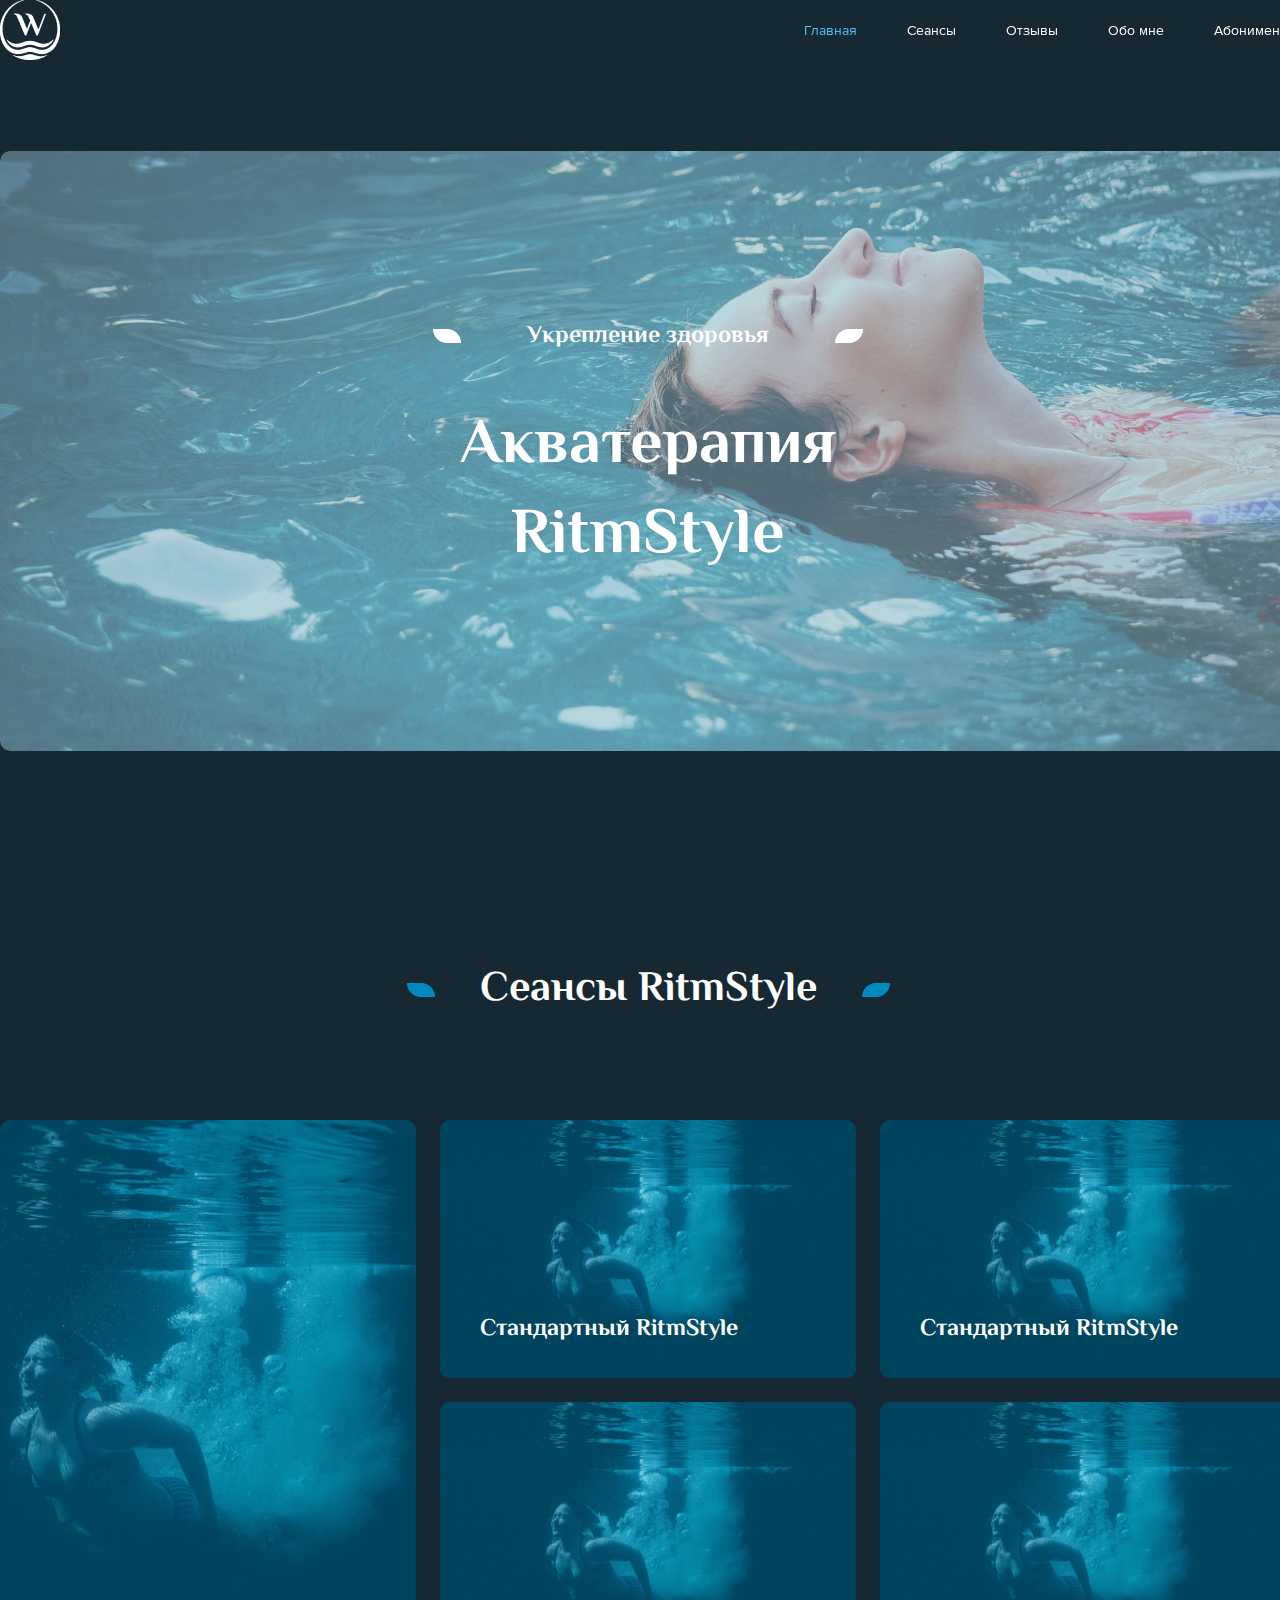
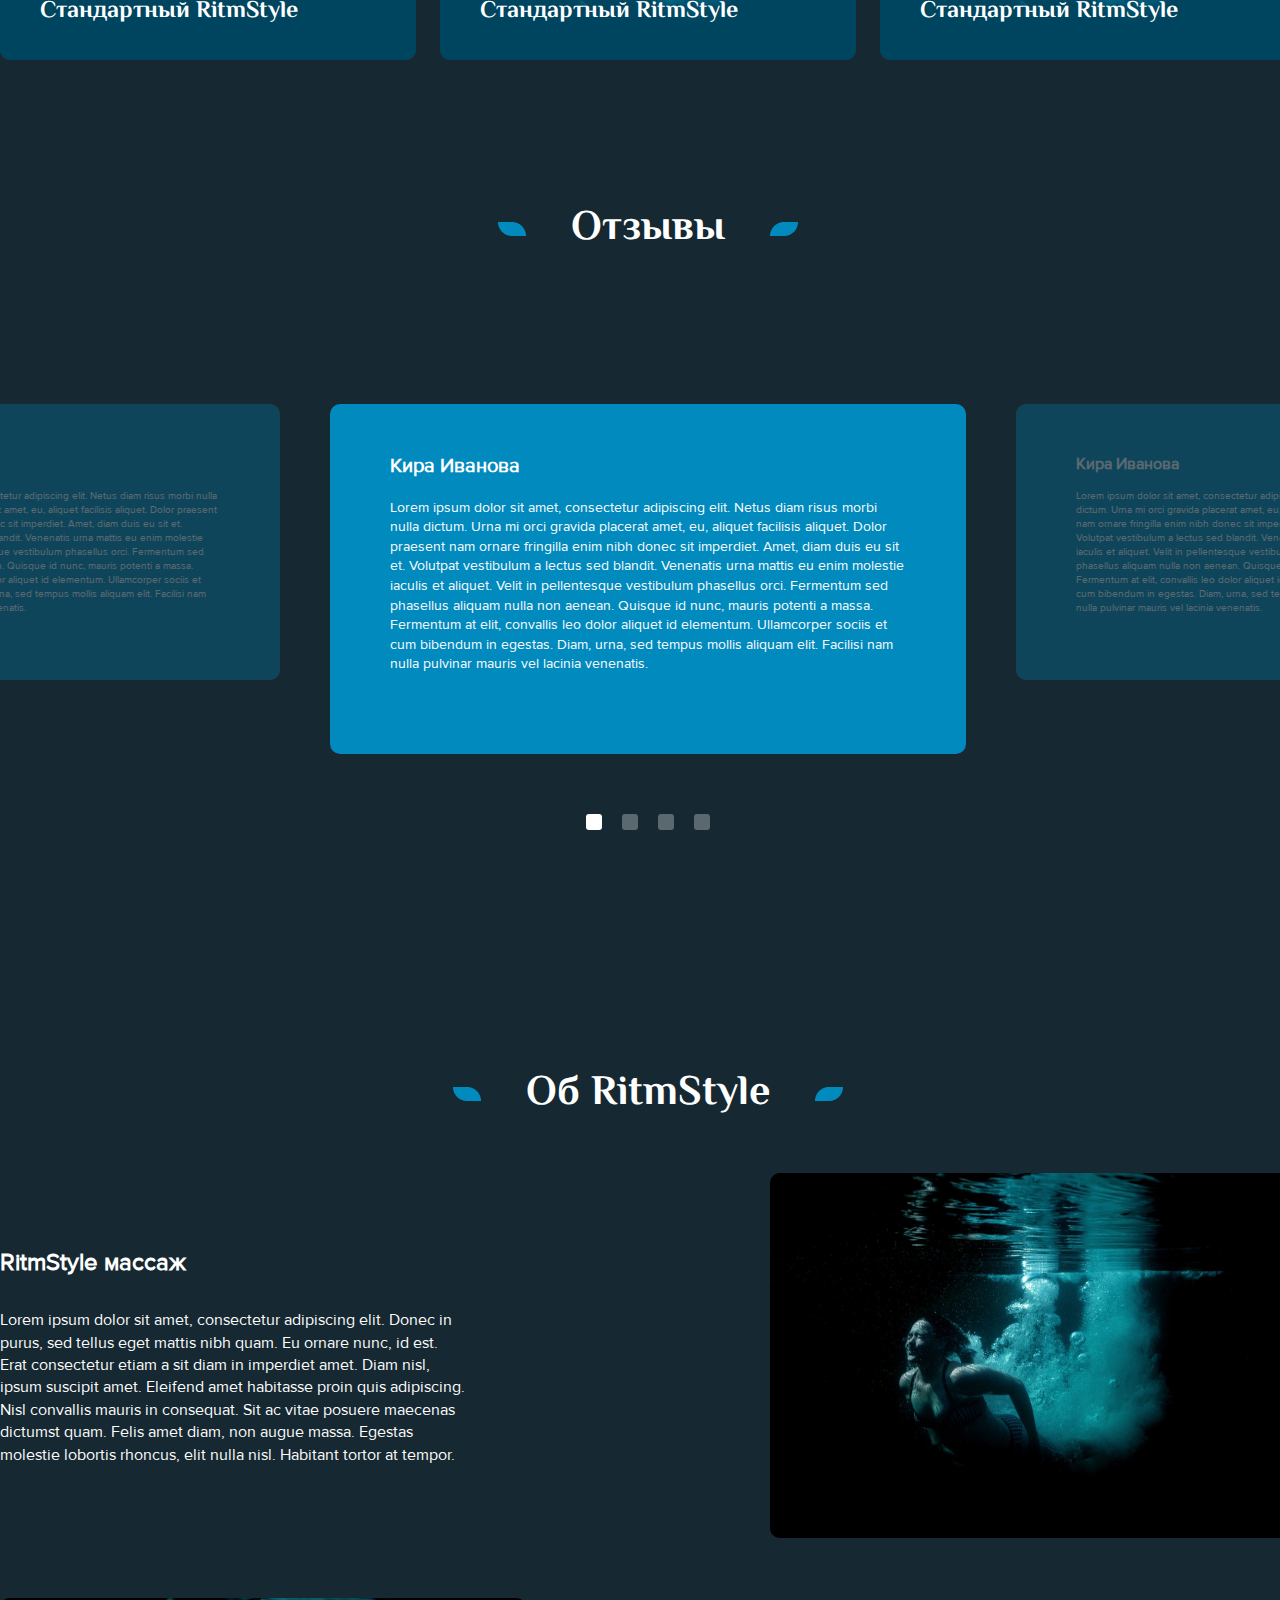
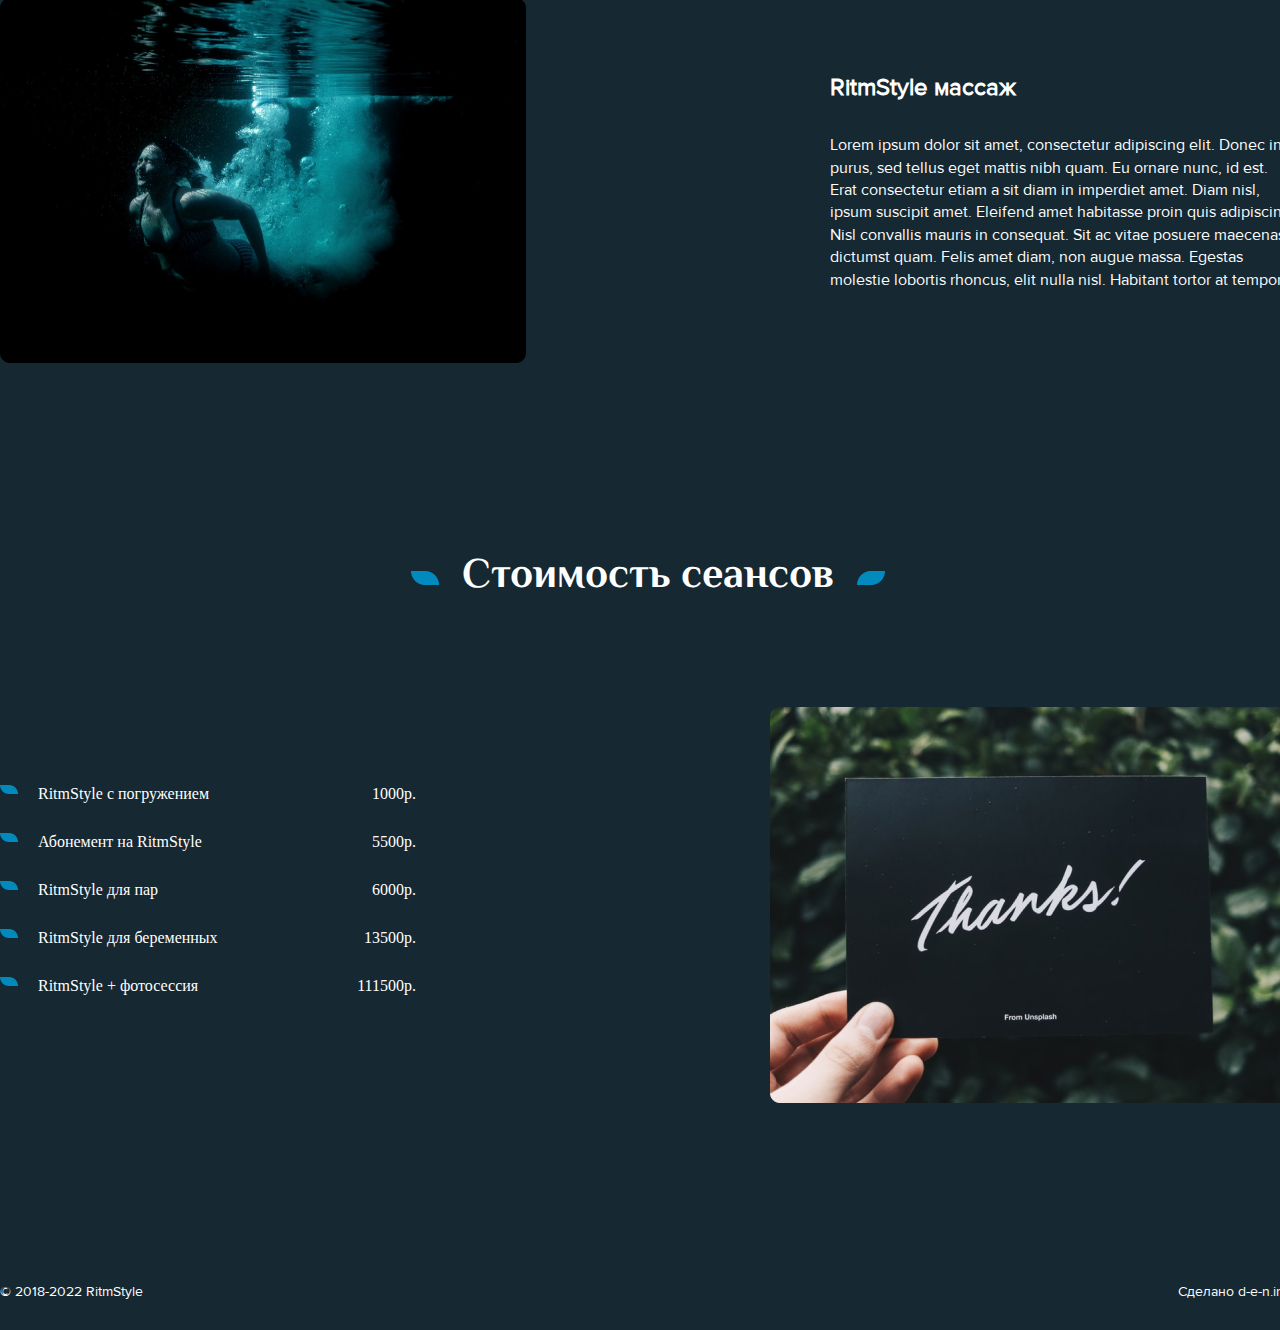
==== index.html @ 2cd0b47f "prefinal scroll animation" ====
<!DOCTYPE html>
<html lang="en">

<head>
    <meta charset="UTF-8">
    <meta name="viewport" content="width=device-width, initial-scale=1.0">
    <link rel="preconnect" href="https://fonts.googleapis.com">
    <link rel="preconnect" href="https://fonts.gstatic.com" crossorigin>
    <link href="https://fonts.googleapis.com/css2?family=El+Messiri:wght@400..700&display=swap" rel="stylesheet">
    <link rel="icon" href="./img/favicon.ico">
    <link rel="stylesheet" href="./style/style.css" />
    <title>Ritm Style</title>
</head>

<body>
    <div class="container show">
        <header >
            <img src="./img/logo.png" alt="logo">
            <ul>
                <li><a class="active" id="headerLink" href="#top">Главная</a></li>
                <li><a id="headerLink" href="#session">Сеансы</a></li>
                <li><a id="headerLink" href="#feedback">Отзывы</a></li>
                <li><a id="headerLink" href="#about">Обо мне</a></li>
                <li><a id="headerLink" href="#price">Абонименты</a></li>
            </ul>
            <!-- <button class="btn btn_primary">Записаться на сеанс</button> -->
        </header>
        <span id="top"></span>
        <div  class="top">
            
            <img src="./img/top_bg.png" alt="" class="img_bg">
            <div class="top_content">
                <div class="top_title">
                    <img src="./img/left_title.png" alt="">
                    <h1>Укрепление здоровья</h1>
                    <img src="./img/right_titile.png" alt="">
                </div>
                <h2>Акватерапия
                    RitmStyle</h2>
            </div>
        </div>
        <span id="session"></span>

        <div class="session">
            <div class="session_title">
                <img src="./img/left_session.png" alt="">
                <h2 class="header_block">Сеансы RitmStyle</h2>
                <img src="./img/right_session.png" alt="">
            </div>
            <div class="card_list">
                <div class="card_item-large card_item-content"><img src="./img/card_bg-vertical.png" alt="">
                    <h3>Стандартный RitmStyle</h3>
                </div>
                <div class="card_item card_item-content"><img src="./img/card_bg.png" alt="">
                    <h3>Стандартный RitmStyle</h3>
                </div>
                <div class="card_item card_item-content"><img src="./img/card_bg.png" alt="">
                    <h3>Стандартный RitmStyle</h3>
                </div>
                <div class="card_item card_item-content"><img src="./img/card_bg.png" alt="">
                    <h3>Стандартный RitmStyle</h3>
                </div>
                <div class="card_item card_item-content"><img src="./img/card_bg.png" alt="">
                    <h3>Стандартный RitmStyle</h3>
                </div>


            </div>
        </div>
        <span id="feedback"></span>
        <div  class="feedback">
            <div class="feedback_title">
                <img src="./img/left_session.png" alt="">
                <h2 class="header_block">Отзывы</h2>
                <img src="./img/right_session.png" alt="">
            </div>
            <ul>
                <li>
                    <h3>Кира Иванова</h3>
                    <p>Lorem ipsum dolor sit amet, consectetur adipiscing elit. Netus diam risus morbi nulla dictum.
                        Urna mi orci gravida
                        placerat amet, eu, aliquet facilisis aliquet. Dolor praesent nam ornare fringilla enim nibh
                        donec sit imperdiet. Amet,
                        diam duis eu sit et. Volutpat vestibulum a lectus sed blandit.
                        Venenatis urna mattis eu enim molestie iaculis et aliquet. Velit in pellentesque vestibulum
                        phasellus orci. Fermentum
                        sed phasellus aliquam nulla non aenean. Quisque id nunc, mauris potenti a massa. Fermentum at
                        elit, convallis leo dolor
                        aliquet id elementum. Ullamcorper sociis et cum bibendum in egestas. Diam, urna, sed tempus
                        mollis aliquam elit.
                        Facilisi nam nulla pulvinar mauris vel lacinia venenatis.</p>
                </li>
                <li class="primary">
                    <h3>Кира Иванова</h3>
                    <p>Lorem ipsum dolor sit amet, consectetur adipiscing elit. Netus diam risus morbi nulla dictum.
                        Urna mi orci
                        gravida
                        placerat amet, eu, aliquet facilisis aliquet. Dolor praesent nam ornare fringilla enim nibh
                        donec sit imperdiet.
                        Amet,
                        diam duis eu sit et. Volutpat vestibulum a lectus sed blandit.
                        Venenatis urna mattis eu enim molestie iaculis et aliquet. Velit in pellentesque vestibulum
                        phasellus orci.
                        Fermentum
                        sed phasellus aliquam nulla non aenean. Quisque id nunc, mauris potenti a massa. Fermentum at
                        elit, convallis
                        leo dolor
                        aliquet id elementum. Ullamcorper sociis et cum bibendum in egestas. Diam, urna, sed tempus
                        mollis aliquam elit.
                        Facilisi nam nulla pulvinar mauris vel lacinia venenatis.</p>
                </li>
                <li>
                    <h3>Кира Иванова</h3>
                    <p>Lorem ipsum dolor sit amet, consectetur adipiscing elit. Netus diam risus morbi nulla dictum.
                        Urna mi orci
                        gravida
                        placerat amet, eu, aliquet facilisis aliquet. Dolor praesent nam ornare fringilla enim nibh
                        donec sit imperdiet.
                        Amet,
                        diam duis eu sit et. Volutpat vestibulum a lectus sed blandit.
                        Venenatis urna mattis eu enim molestie iaculis et aliquet. Velit in pellentesque vestibulum
                        phasellus orci.
                        Fermentum
                        sed phasellus aliquam nulla non aenean. Quisque id nunc, mauris potenti a massa. Fermentum at
                        elit, convallis
                        leo dolor
                        aliquet id elementum. Ullamcorper sociis et cum bibendum in egestas. Diam, urna, sed tempus
                        mollis aliquam elit.
                        Facilisi nam nulla pulvinar mauris vel lacinia venenatis.</p>
                </li>
                <li>
                    <h3>Кира Иванова</h3>
                    <p>Lorem ipsum dolor sit amet, consectetur adipiscing elit. Netus diam risus morbi nulla dictum.
                        Urna mi orci
                        gravida
                        placerat amet, eu, aliquet facilisis aliquet. Dolor praesent nam ornare fringilla enim nibh
                        donec sit imperdiet.
                        Amet,
                        diam duis eu sit et. Volutpat vestibulum a lectus sed blandit.
                        Venenatis urna mattis eu enim molestie iaculis et aliquet. Velit in pellentesque vestibulum
                        phasellus orci.
                        Fermentum
                        sed phasellus aliquam nulla non aenean. Quisque id nunc, mauris potenti a massa. Fermentum at
                        elit, convallis
                        leo dolor
                        aliquet id elementum. Ullamcorper sociis et cum bibendum in egestas. Diam, urna, sed tempus
                        mollis aliquam elit.
                        Facilisi nam nulla pulvinar mauris vel lacinia venenatis.</p>
                </li>

            </ul>
        </div>
        <div class="feedback_dots-container">
            <ul class="feedback_dots">
                <li class="primary"></li>
                <li></li>
                <li></li>
                <li></li>
            </ul>
        </div>
        <span id="about"></span>

        <div  class="about">
            <div class="about_title">
                <img src="./img/left_session.png" alt="">
                <h2 class="header_block">Об RitmStyle</h2>
                <img src="./img/right_session.png" alt="">
            </div>
            <div class="about_block">
                <div class="about_block-content">
                    <h3>RitmStyle массаж</h3>
                    <p>Lorem ipsum dolor sit amet, consectetur adipiscing elit. Donec in purus, sed tellus eget mattis nibh quam. Eu ornare
                    nunc, id est. Erat consectetur etiam a sit diam in imperdiet amet. Diam nisl, ipsum suscipit amet. Eleifend amet
                    habitasse proin quis adipiscing.
                    Nisl convallis mauris in consequat. Sit ac vitae posuere maecenas dictumst quam. Felis amet diam, non augue massa.
                    Egestas molestie lobortis rhoncus, elit nulla nisl. Habitant tortor at tempor.</p>
                </div>
                <img src="./img/about_img.png" alt="">
            </div>
            <div class="about_block">
                <img src="./img/about_img.png" alt="">
                <div class="about_block-content">
                    <h3>RitmStyle массаж</h3>
                    <p>Lorem ipsum dolor sit amet, consectetur adipiscing elit. Donec in purus, sed tellus eget mattis nibh quam. Eu
                        ornare
                        nunc, id est. Erat consectetur etiam a sit diam in imperdiet amet. Diam nisl, ipsum suscipit amet. Eleifend
                        amet
                        habitasse proin quis adipiscing.
                        Nisl convallis mauris in consequat. Sit ac vitae posuere maecenas dictumst quam. Felis amet diam, non augue
                        massa.
                        Egestas molestie lobortis rhoncus, elit nulla nisl. Habitant tortor at tempor.</p>
                </div>
                
            </div>
        </div>
        <span id="price"></span>

        <div class="price">
            <div class="price_title">
                <img src="./img/left_session.png" alt="">
                <h2 class="header_block">Стоимость сеансов</h2>
                <img src="./img/right_session.png" alt="">
            </div>
            <div class="price_content-container" >
                <ul class="price_content">
                    <li>
                        <div><img src="./img/left_session.png" alt="">
                        <p>RitmStyle с погружением</p></div>
                        <span>1000р.</span>
                    </li>
                    <li>
                        <div><img src="./img/left_session.png" alt="">
                        <p>Абонемент на RitmStyle</p></div>
                        <span>5500р.</span>
                    </li>
                    <li>
                        <div><img src="./img/left_session.png" alt="">
                        <p>RitmStyle для пар</p></div>
                        <span>6000р.</span>
                    </li>
                    <li>
                        <div><img src="./img/left_session.png" alt="">
                        <p>RitmStyle для беременных</p></div>
                        <span>13500р.</span>
                    </li>
                    <li>
                        <div>
                            <img src="./img/left_session.png" alt="">
                            <p>RitmStyle + фотосессия</p>
                        </div>
                        <span>111500р.</span>
                    </li>
                </ul>
                <img src="./img/price_img.png" alt="">
            </div>
        </div>
<footer>
    <h4>© 2018-2022 RitmStyle</h4>
    <h4>Сделано d-e-n.info</h4>
</footer>
    </div>
    <script type="module" src="./script/index.js"></script>
</body>

</html>
---- style/style.css ----
@import url('./var.css');
@import url('./header.css');
@import url('./top.css');
@import url('./session.css');
@import url('./feedback.css');
@import url('./about.css');
@import url('./price.css');
@import url('./footer.css');
@import url('./animation.css');
@import url('./hooks.css');
* {
    margin: 0;
    padding: 0;
    box-sizing: border-box;
    
}
::-webkit-scrollbar{
    width: 0;
}
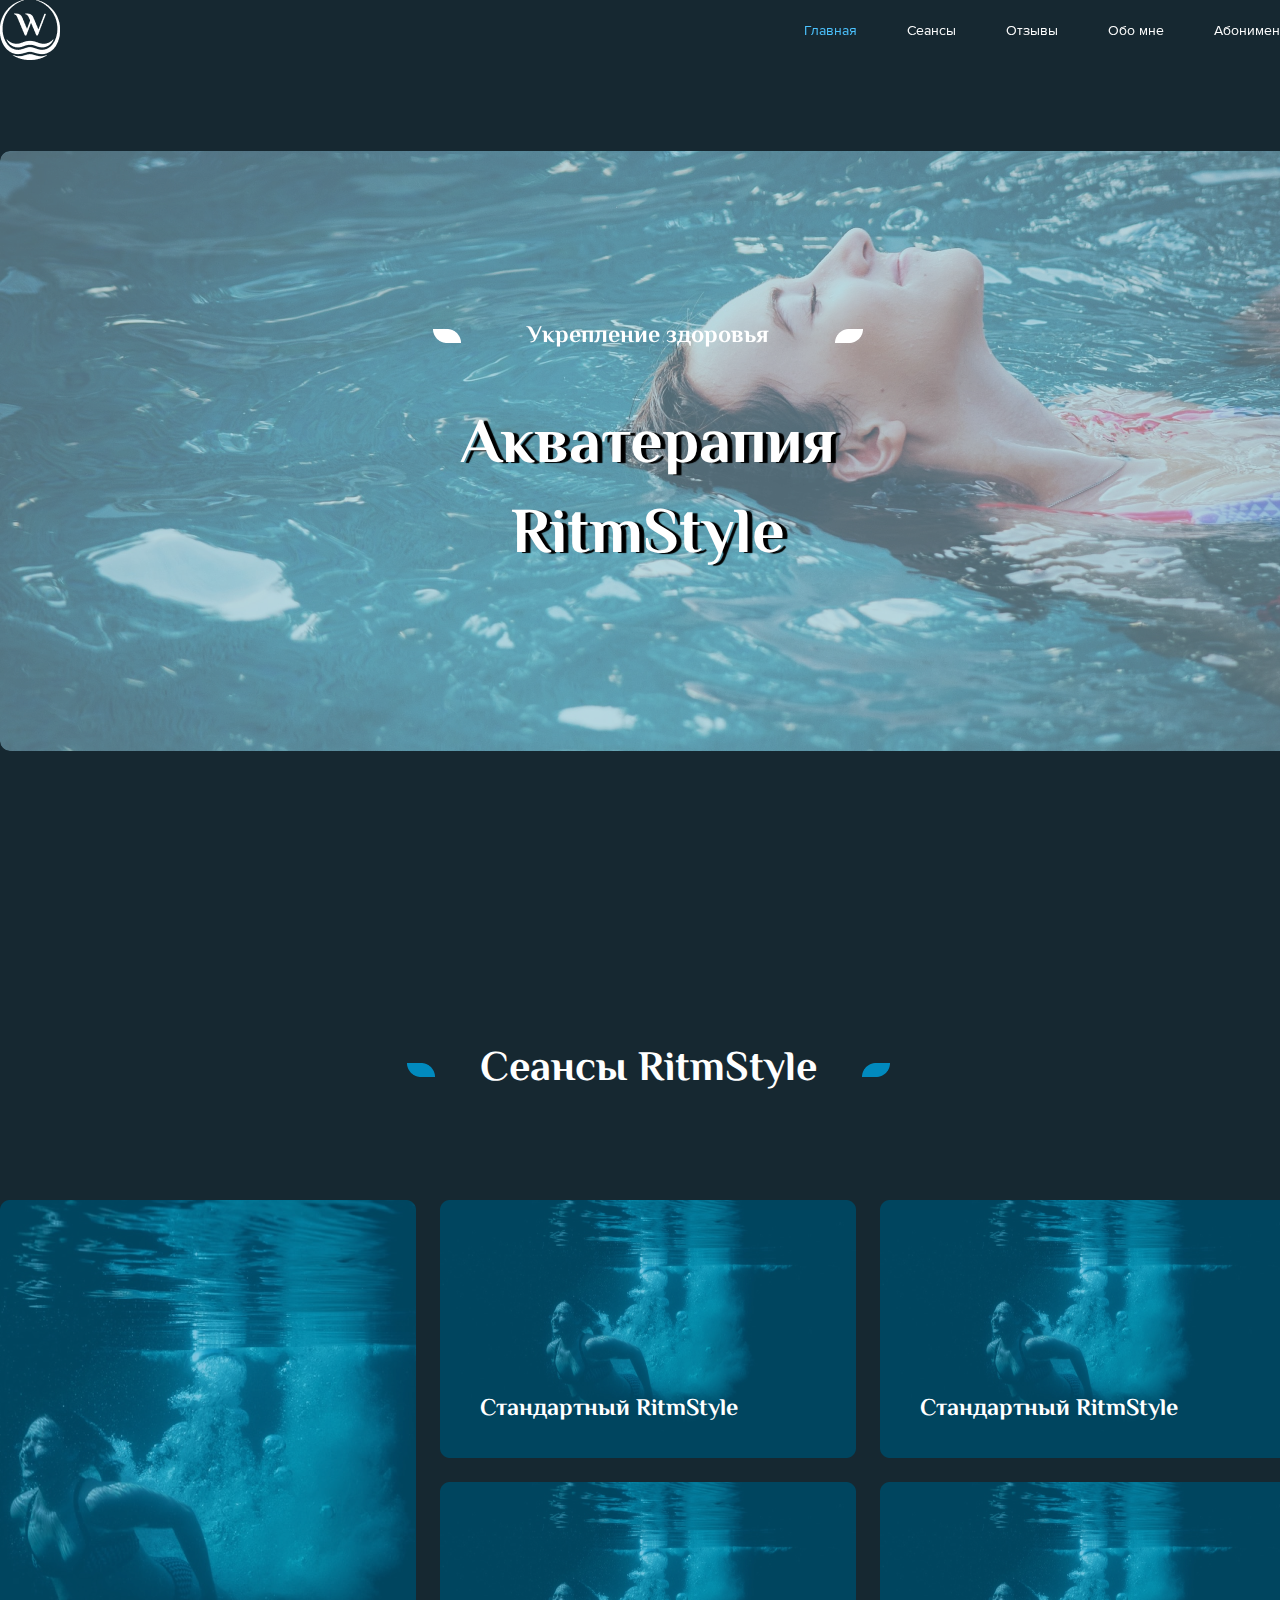
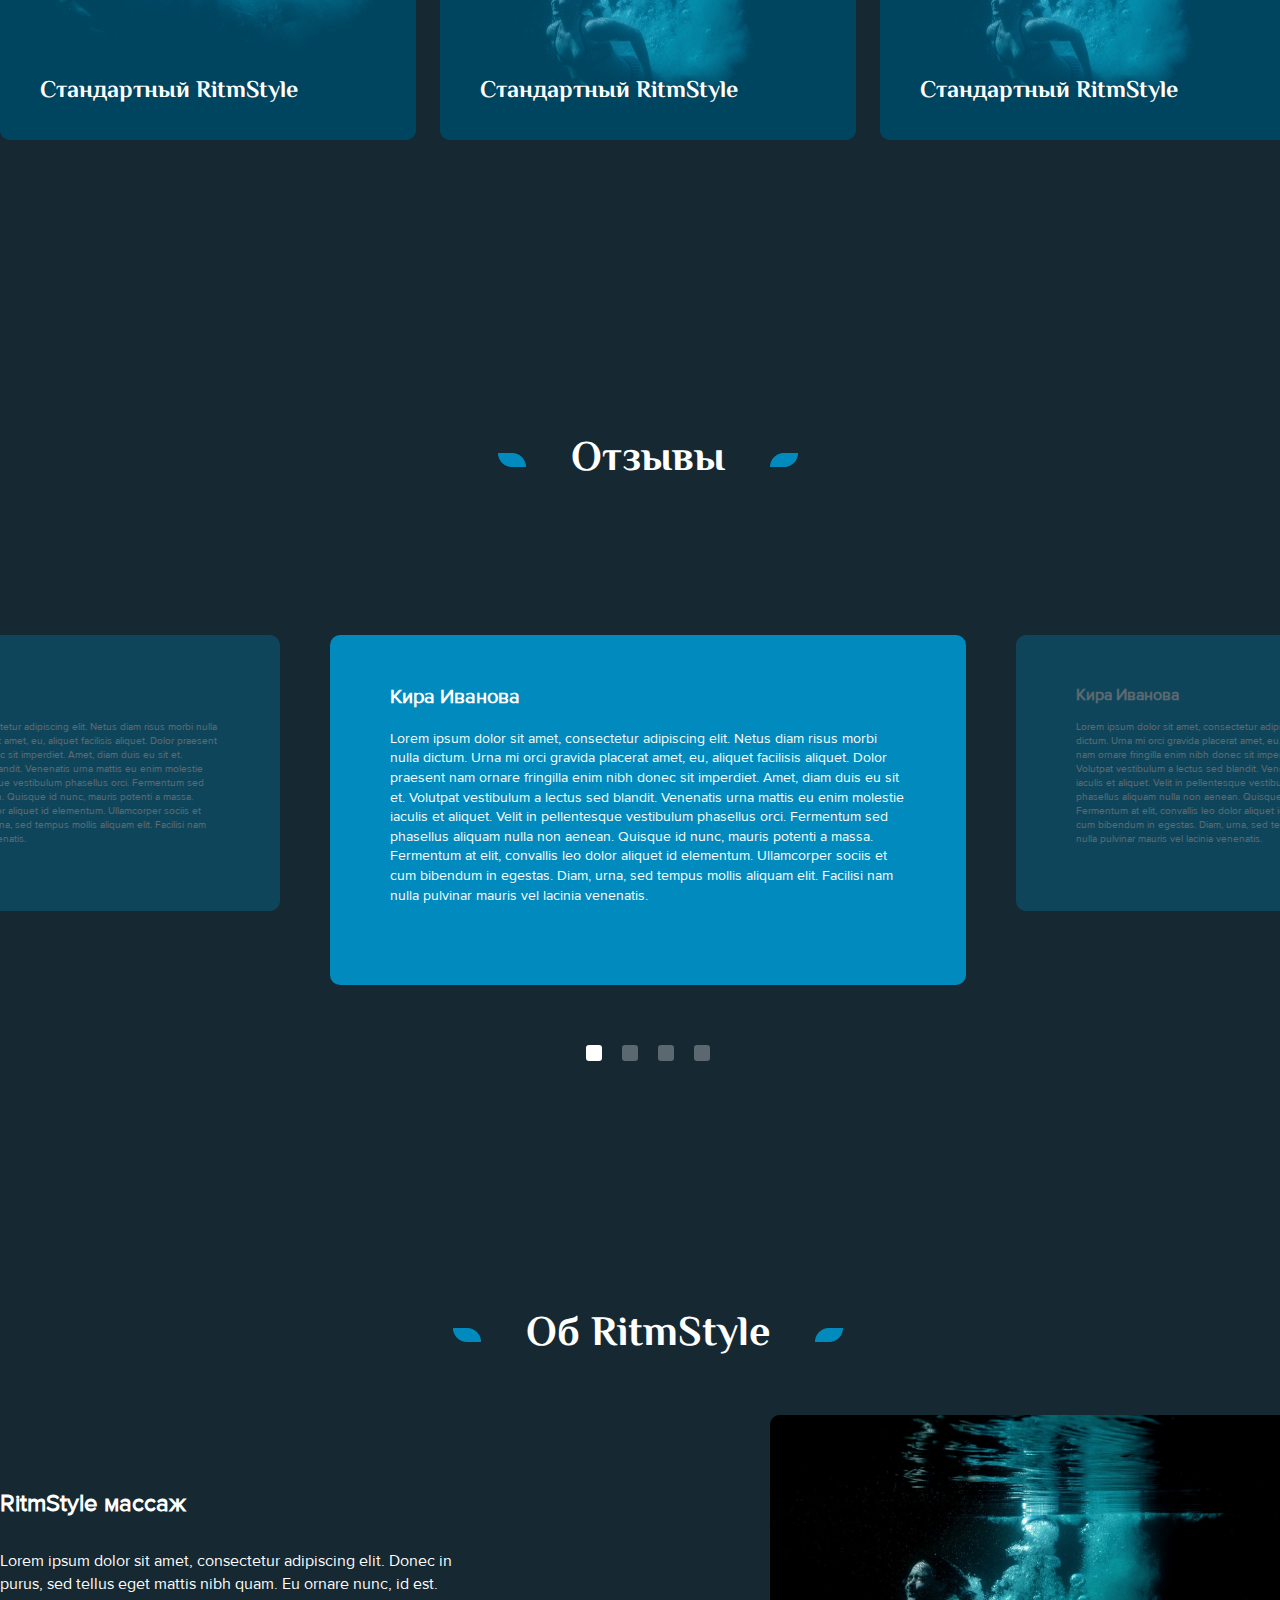
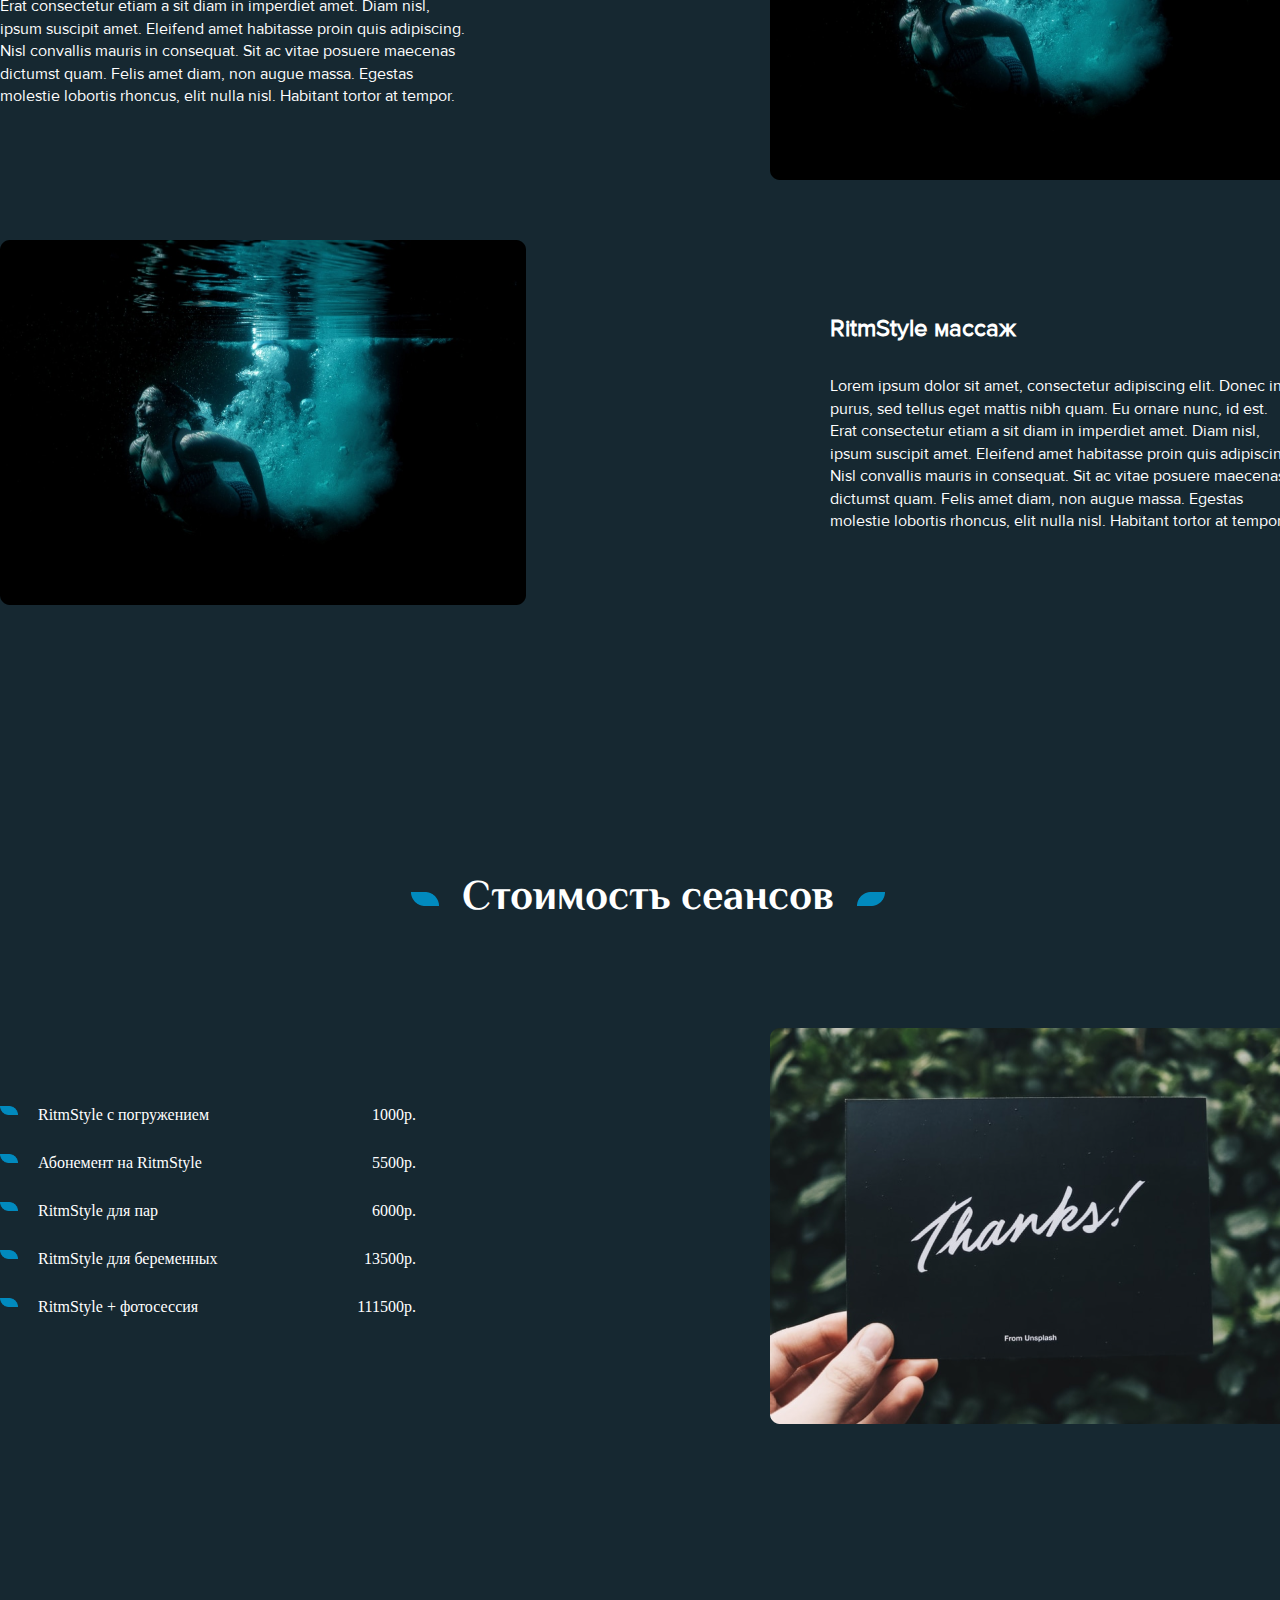
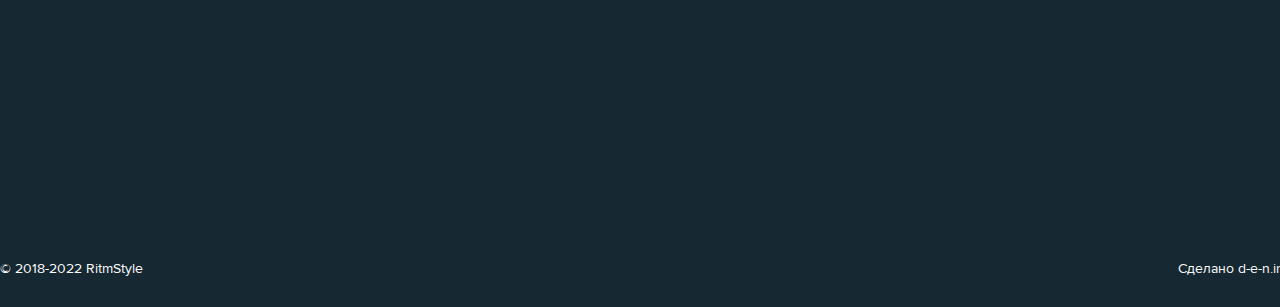
==== commit c2d34659: "add rotate anim" ====
--- a/index.html
+++ b/index.html
@@ -17,7 +17,7 @@
         <header >
             <img src="./img/logo.png" alt="logo">
             <ul>
-                <li><a class="active" id="headerLink" href="#top">Главная</a></li>
+                <li><a class="active"  id="headerLink" href="#top">Главная</a></li>
                 <li><a id="headerLink" href="#session">Сеансы</a></li>
                 <li><a id="headerLink" href="#feedback">Отзывы</a></li>
                 <li><a id="headerLink" href="#about">Обо мне</a></li>
@@ -26,17 +26,23 @@
             <!-- <button class="btn btn_primary">Записаться на сеанс</button> -->
         </header>
         <span id="top"></span>
-        <div  class="top">
+        <div style="border-radius: 10px solid gray;"  class="top">
             
             <img src="./img/top_bg.png" alt="" class="img_bg">
-            <div class="top_content">
-                <div class="top_title">
-                    <img src="./img/left_title.png" alt="">
-                    <h1>Укрепление здоровья</h1>
-                    <img src="./img/right_titile.png" alt="">
-                </div>
-                <h2>Акватерапия
-                    RitmStyle</h2>
+            <div class="top_content rotate-container">
+                <div class="rotate-element">
+                    <!-- <div class="rotate-container"> -->
+                    <div class="top_title">
+                        <img id="textShadowAnim" src="./img/left_title.png" alt="">
+                        <h1 id="textShadowAnim" >Укрепление здоровья</h1>
+                        <img src="./img/right_titile.png" alt="">
+                    </div>
+                    <!-- </div> -->
+                    <div >
+                        <h2 id="textShadowAnim">Акватерапия
+                            RitmStyle</h2>
+                    </div>
+                </div>
             </div>
         </div>
         <span id="session"></span>
@@ -44,23 +50,23 @@
         <div class="session">
             <div class="session_title">
                 <img src="./img/left_session.png" alt="">
-                <h2 class="header_block">Сеансы RitmStyle</h2>
-                <img src="./img/right_session.png" alt="">
-            </div>
-            <div class="card_list">
-                <div class="card_item-large card_item-content"><img src="./img/card_bg-vertical.png" alt="">
-                    <h3>Стандартный RitmStyle</h3>
-                </div>
-                <div class="card_item card_item-content"><img src="./img/card_bg.png" alt="">
-                    <h3>Стандартный RitmStyle</h3>
-                </div>
-                <div class="card_item card_item-content"><img src="./img/card_bg.png" alt="">
-                    <h3>Стандартный RitmStyle</h3>
-                </div>
-                <div class="card_item card_item-content"><img src="./img/card_bg.png" alt="">
-                    <h3>Стандартный RitmStyle</h3>
-                </div>
-                <div class="card_item card_item-content"><img src="./img/card_bg.png" alt="">
+                <h2 id="textShadowAnim" class="header_block">Сеансы RitmStyle</h2>
+                <img src="./img/right_session.png" alt="">
+            </div>
+            <div class="session-card_list">
+                <div class="session-card_item_large card_item-content"><img src="./img/card_bg-vertical.png" alt="">
+                    <h3>Стандартный RitmStyle</h3>
+                </div>
+                <div class="session-card_item card_item-content"><img src="./img/card_bg.png" alt="">
+                    <h3>Стандартный RitmStyle</h3>
+                </div>
+                <div class="session-card_item  card_item-content"><img src="./img/card_bg.png" alt="">
+                    <h3>Стандартный RitmStyle</h3>
+                </div>
+                <div class="session-card_item  card_item-content"><img src="./img/card_bg.png" alt="">
+                    <h3>Стандартный RitmStyle</h3>
+                </div>
+                <div class="session-card_item  card_item-content"><img src="./img/card_bg.png" alt="">
                     <h3>Стандартный RitmStyle</h3>
                 </div>
 
@@ -74,8 +80,8 @@
                 <h2 class="header_block">Отзывы</h2>
                 <img src="./img/right_session.png" alt="">
             </div>
-            <ul>
-                <li>
+            <ul class="cards">
+                <li class="card_item">
                     <h3>Кира Иванова</h3>
                     <p>Lorem ipsum dolor sit amet, consectetur adipiscing elit. Netus diam risus morbi nulla dictum.
                         Urna mi orci gravida
@@ -90,7 +96,7 @@
                         mollis aliquam elit.
                         Facilisi nam nulla pulvinar mauris vel lacinia venenatis.</p>
                 </li>
-                <li class="primary">
+                <li class="card_item  primary">
                     <h3>Кира Иванова</h3>
                     <p>Lorem ipsum dolor sit amet, consectetur adipiscing elit. Netus diam risus morbi nulla dictum.
                         Urna mi orci
@@ -109,7 +115,7 @@
                         mollis aliquam elit.
                         Facilisi nam nulla pulvinar mauris vel lacinia venenatis.</p>
                 </li>
-                <li>
+                <li class="card_item">
                     <h3>Кира Иванова</h3>
                     <p>Lorem ipsum dolor sit amet, consectetur adipiscing elit. Netus diam risus morbi nulla dictum.
                         Urna mi orci
@@ -128,7 +134,7 @@
                         mollis aliquam elit.
                         Facilisi nam nulla pulvinar mauris vel lacinia venenatis.</p>
                 </li>
-                <li>
+                <li class="card_item">
                     <h3>Кира Иванова</h3>
                     <p>Lorem ipsum dolor sit amet, consectetur adipiscing elit. Netus diam risus morbi nulla dictum.
                         Urna mi orci
@@ -149,15 +155,16 @@
                 </li>
 
             </ul>
-        </div>
-        <div class="feedback_dots-container">
-            <ul class="feedback_dots">
-                <li class="primary"></li>
-                <li></li>
-                <li></li>
-                <li></li>
-            </ul>
-        </div>
+            <div class="feedback_dots-container">
+                <ul class="feedback_dots">
+                    <li  class=" feedback_dot dot_primary"></li>
+                    <li class="feedback_dot" ></li>
+                    <li class="feedback_dot"></li>
+                    <li class="feedback_dot"></li>
+                </ul>
+            </div>
+        </div>
+        
         <span id="about"></span>
 
         <div  class="about">
--- a/style/style.css
+++ b/style/style.css
@@ -8,6 +8,7 @@
 @import url('./footer.css');
 @import url('./animation.css');
 @import url('./hooks.css');
+@import url('./rotateAnim.css');
 * {
     margin: 0;
     padding: 0;
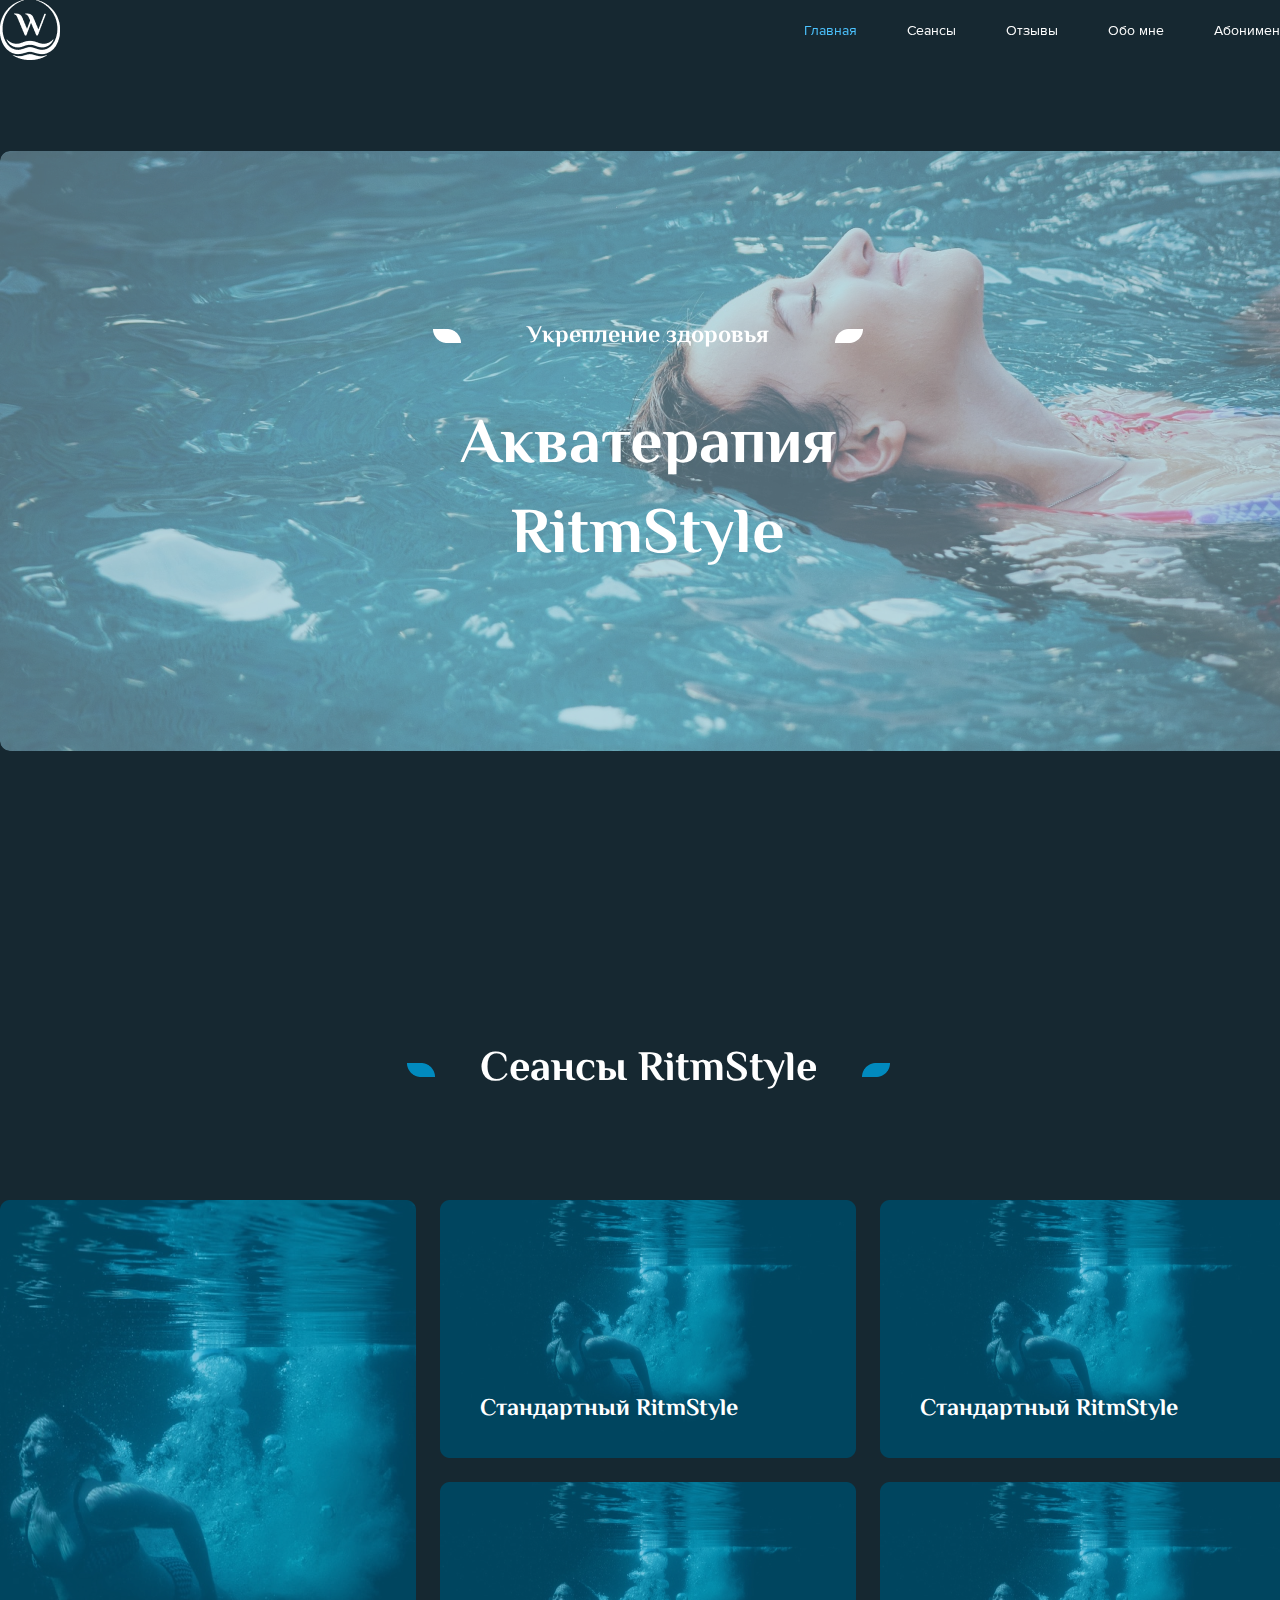
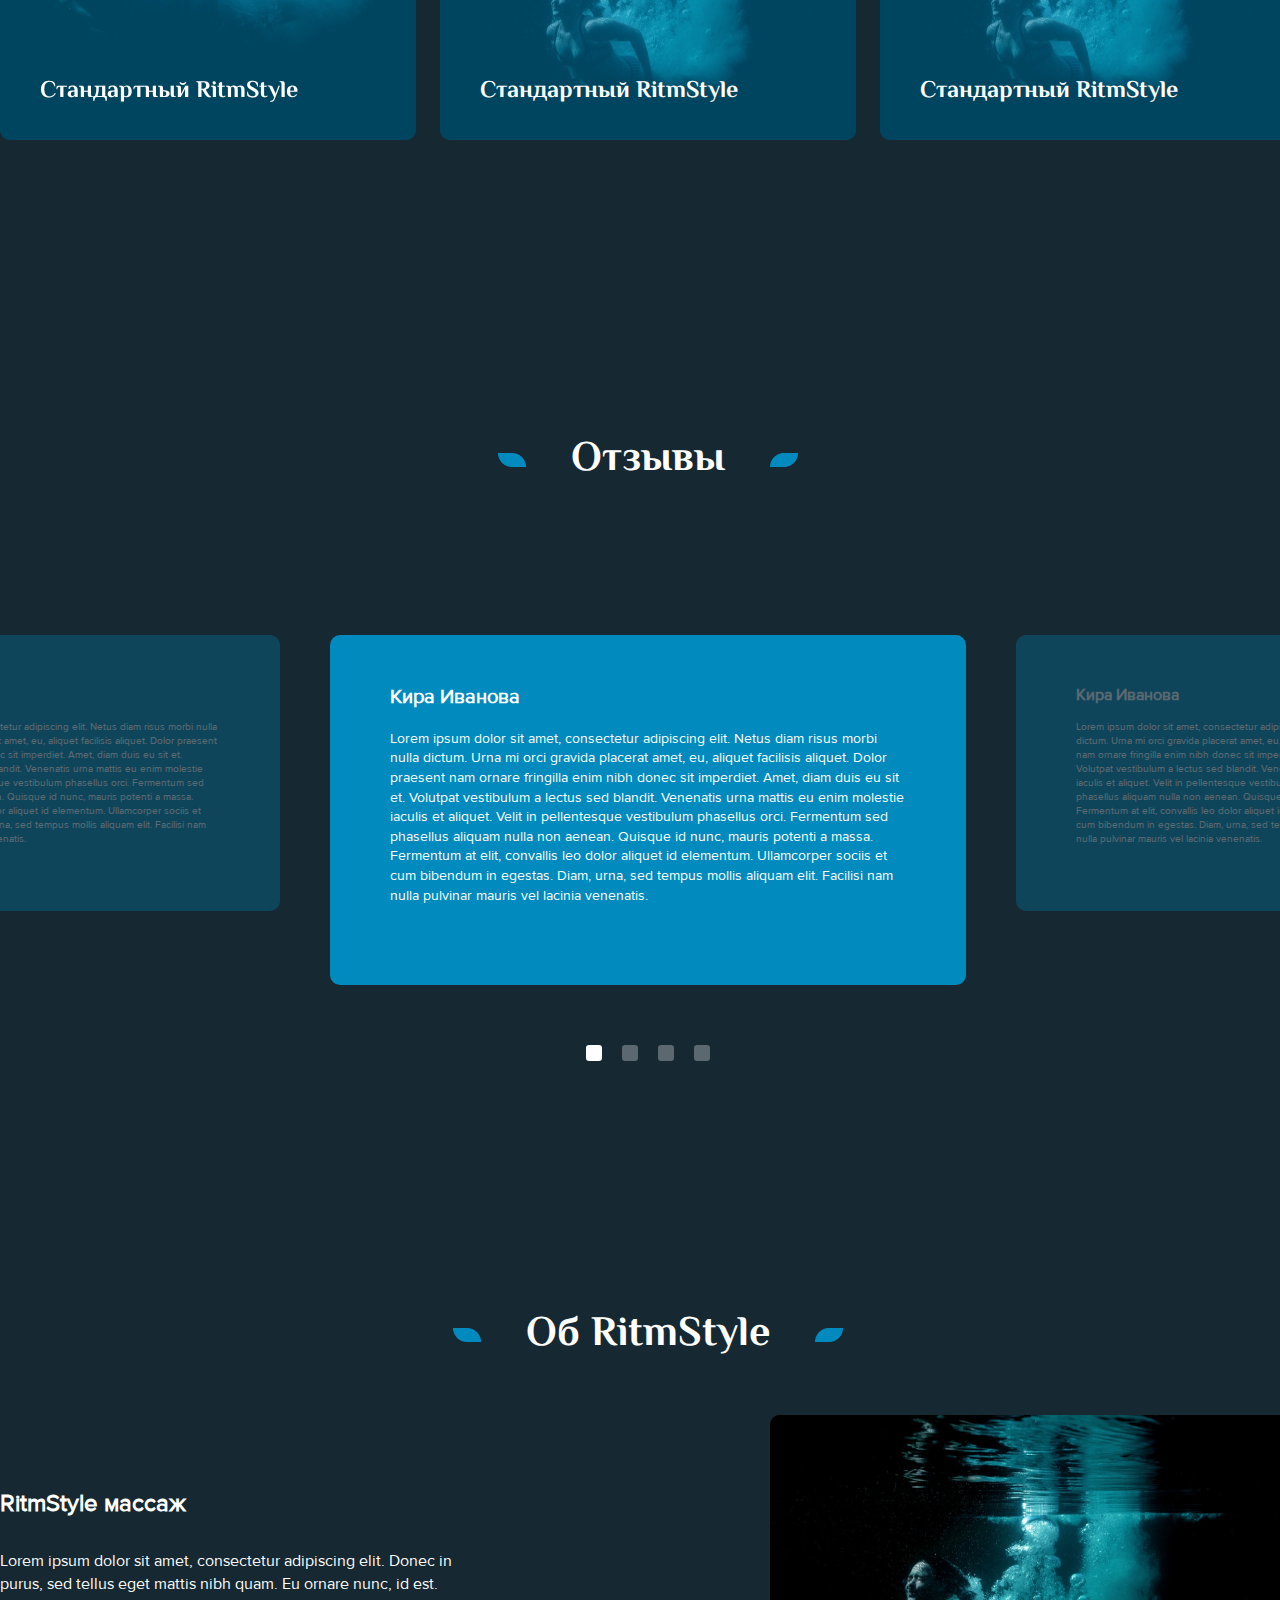
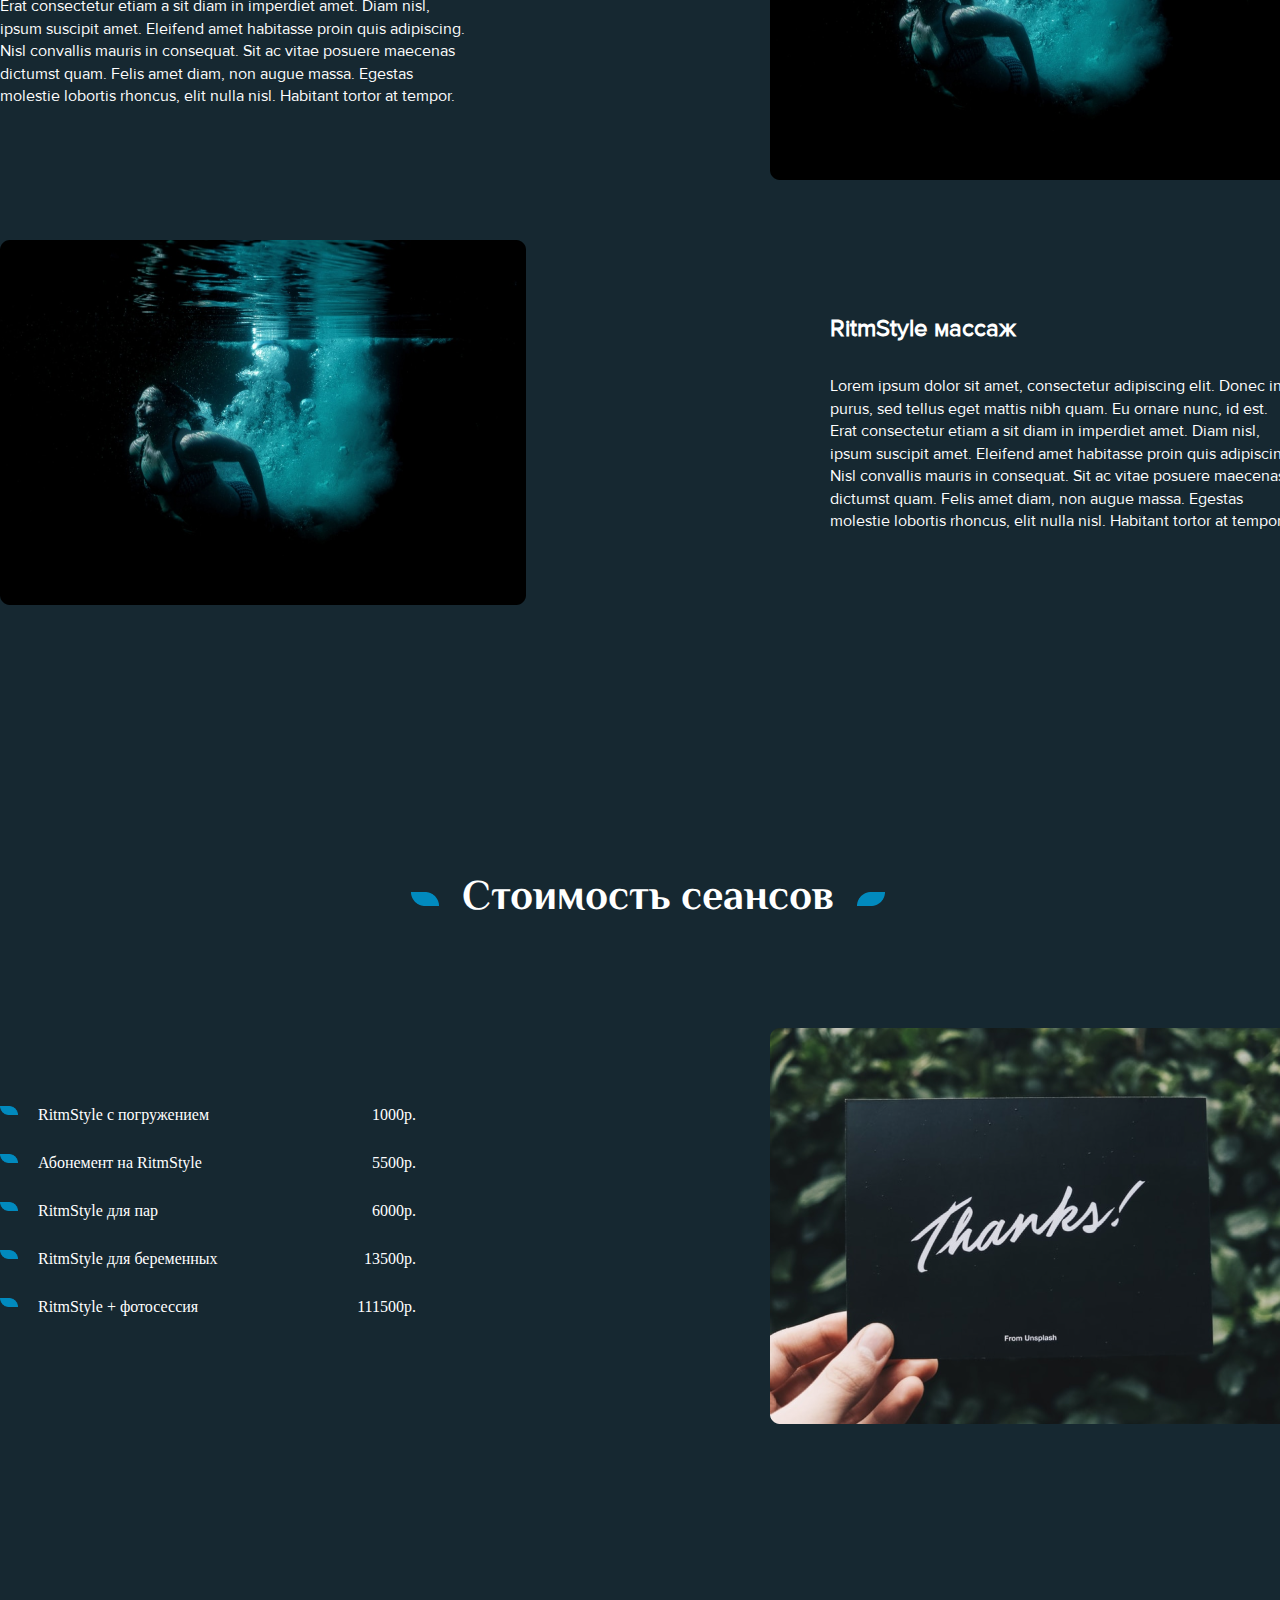
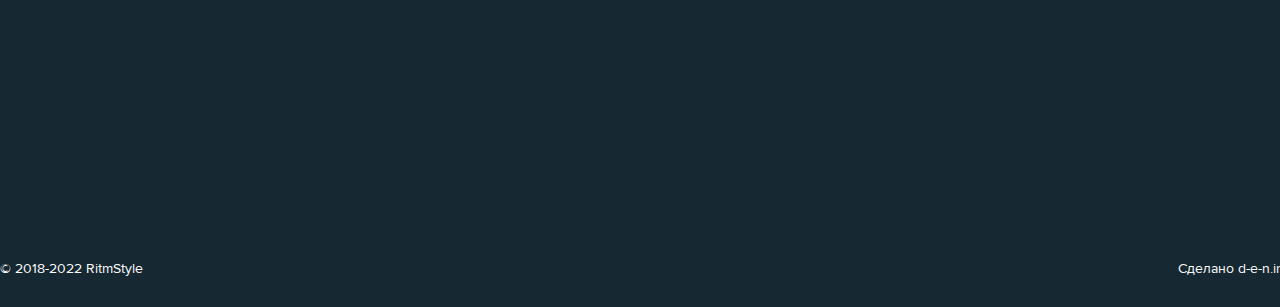
==== commit f0b62078: "final transform animation" ====
--- a/index.html
+++ b/index.html
@@ -25,19 +25,19 @@
             </ul>
             <!-- <button class="btn btn_primary">Записаться на сеанс</button> -->
         </header>
+
         <span id="top"></span>
-        <div style="border-radius: 10px solid gray;"  class="top">
+        <div class="top">
             
-            <img src="./img/top_bg.png" alt="" class="img_bg">
+            <img id="moveElement" src="./img/top_bg.png" alt="" class="img_bg">
             <div class="top_content rotate-container">
-                <div class="rotate-element">
-                    <!-- <div class="rotate-container"> -->
+                <div id="rotateAndShadowElement" class="rotate-element">
+
                     <div class="top_title">
-                        <img id="textShadowAnim" src="./img/left_title.png" alt="">
+                        <img  src="./img/left_title.png" alt="">
                         <h1 id="textShadowAnim" >Укрепление здоровья</h1>
                         <img src="./img/right_titile.png" alt="">
                     </div>
-                    <!-- </div> -->
                     <div >
                         <h2 id="textShadowAnim">Акватерапия
                             RitmStyle</h2>
@@ -45,29 +45,33 @@
                 </div>
             </div>
         </div>
+
         <span id="session"></span>
-
         <div class="session">
-            <div class="session_title">
-                <img src="./img/left_session.png" alt="">
-                <h2 id="textShadowAnim" class="header_block">Сеансы RitmStyle</h2>
+            <div class="session_title rotate-container">
+                <img src="./img/left_session.png" alt="">
+                <h2 id="rotateAndShadowElement" class="header_block">Сеансы RitmStyle</h2>
                 <img src="./img/right_session.png" alt="">
             </div>
             <div class="session-card_list">
-                <div class="session-card_item_large card_item-content"><img src="./img/card_bg-vertical.png" alt="">
-                    <h3>Стандартный RitmStyle</h3>
-                </div>
-                <div class="session-card_item card_item-content"><img src="./img/card_bg.png" alt="">
-                    <h3>Стандартный RitmStyle</h3>
-                </div>
-                <div class="session-card_item  card_item-content"><img src="./img/card_bg.png" alt="">
-                    <h3>Стандартный RitmStyle</h3>
-                </div>
-                <div class="session-card_item  card_item-content"><img src="./img/card_bg.png" alt="">
-                    <h3>Стандартный RitmStyle</h3>
-                </div>
-                <div class="session-card_item  card_item-content"><img src="./img/card_bg.png" alt="">
-                    <h3>Стандартный RitmStyle</h3>
+                <div class="rotate-container">
+                    <div id="rotateElement" data-swipe="true" class="session-card_item_large card_item-content"><img src="./img/card_bg-vertical.png" alt="">
+                        <h3>Стандартный RitmStyle</h3>
+                    </div>
+                </div>
+                <div class="session-cards_container">
+                    <div class="session-card_item card_item-content"><img src="./img/card_bg.png" alt="">
+                        <h3>Стандартный RitmStyle</h3>
+                    </div>
+                    <div class="session-card_item  card_item-content"><img src="./img/card_bg.png" alt="">
+                        <h3>Стандартный RitmStyle</h3>
+                    </div>
+                    <div class="session-card_item  card_item-content"><img src="./img/card_bg.png" alt="">
+                        <h3>Стандартный RitmStyle</h3>
+                    </div>
+                    <div class="session-card_item  card_item-content"><img src="./img/card_bg.png" alt="">
+                        <h3>Стандартный RitmStyle</h3>
+                    </div>
                 </div>
 
 
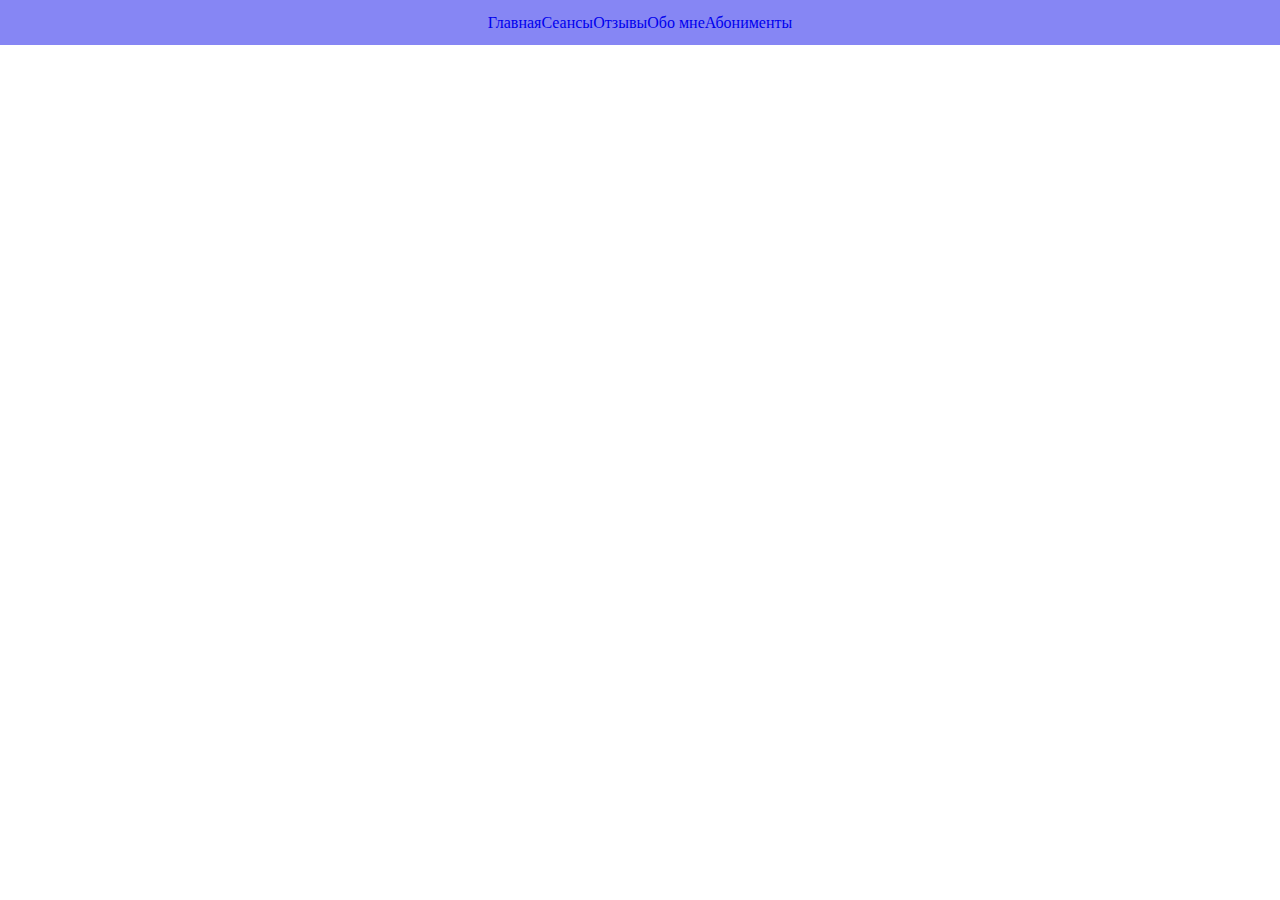
==== commit 26dc01f4: "rework scroll animation" ====
--- a/index.html
+++ b/index.html
@@ -4,253 +4,36 @@
 <head>
     <meta charset="UTF-8">
     <meta name="viewport" content="width=device-width, initial-scale=1.0">
+    <title>Animation Preview</title>
+    <link rel="stylesheet" href="./style/newStyle/index.css" />
     <link rel="preconnect" href="https://fonts.googleapis.com">
     <link rel="preconnect" href="https://fonts.gstatic.com" crossorigin>
     <link href="https://fonts.googleapis.com/css2?family=El+Messiri:wght@400..700&display=swap" rel="stylesheet">
     <link rel="icon" href="./img/favicon.ico">
-    <link rel="stylesheet" href="./style/style.css" />
-    <title>Ritm Style</title>
 </head>
 
 <body>
-    <div class="container show">
-        <header >
-            <img src="./img/logo.png" alt="logo">
-            <ul>
-                <li><a class="active"  id="headerLink" href="#top">Главная</a></li>
-                <li><a id="headerLink" href="#session">Сеансы</a></li>
-                <li><a id="headerLink" href="#feedback">Отзывы</a></li>
-                <li><a id="headerLink" href="#about">Обо мне</a></li>
-                <li><a id="headerLink" href="#price">Абонименты</a></li>
-            </ul>
-            <!-- <button class="btn btn_primary">Записаться на сеанс</button> -->
-        </header>
+    <header>
+        <ul class="header-list">
+            <li><a id="headerLink" href="#main">Главная</a></li>
+            <li><a id="headerLink" href="#session">Сеансы</a></li>
+            <li><a id="headerLink" href="#feedback">Отзывы</a></li>
+            <li><a id="headerLink" href="#about">Обо мне</a></li>
+            <li><a id="headerLink" href="#price">Абонименты</a></li>
+        </ul>
+    </header>
 
-        <span id="top"></span>
-        <div class="top">
-            
-            <img id="moveElement" src="./img/top_bg.png" alt="" class="img_bg">
-            <div class="top_content rotate-container">
-                <div id="rotateAndShadowElement" class="rotate-element">
+    <div class="main show">
+        <div class="content">
+            main
+        </div>
+    </div>
+    <div class="session hidden"><div class="content">session</div></div>
+    <div class="feedback hidden"><div class="content">feedback</div></div>
+    <div class="about hidden"><div class="content">about</div></div>
+    <div class="price hidden"><div class="content">price</div></div>
+    <script type="module" src="./script/main.js"></script>
 
-                    <div class="top_title">
-                        <img  src="./img/left_title.png" alt="">
-                        <h1 id="textShadowAnim" >Укрепление здоровья</h1>
-                        <img src="./img/right_titile.png" alt="">
-                    </div>
-                    <div >
-                        <h2 id="textShadowAnim">Акватерапия
-                            RitmStyle</h2>
-                    </div>
-                </div>
-            </div>
-        </div>
-
-        <span id="session"></span>
-        <div class="session">
-            <div class="session_title rotate-container">
-                <img src="./img/left_session.png" alt="">
-                <h2 id="rotateAndShadowElement" class="header_block">Сеансы RitmStyle</h2>
-                <img src="./img/right_session.png" alt="">
-            </div>
-            <div class="session-card_list">
-                <div class="rotate-container">
-                    <div id="rotateElement" data-swipe="true" class="session-card_item_large card_item-content"><img src="./img/card_bg-vertical.png" alt="">
-                        <h3>Стандартный RitmStyle</h3>
-                    </div>
-                </div>
-                <div class="session-cards_container">
-                    <div class="session-card_item card_item-content"><img src="./img/card_bg.png" alt="">
-                        <h3>Стандартный RitmStyle</h3>
-                    </div>
-                    <div class="session-card_item  card_item-content"><img src="./img/card_bg.png" alt="">
-                        <h3>Стандартный RitmStyle</h3>
-                    </div>
-                    <div class="session-card_item  card_item-content"><img src="./img/card_bg.png" alt="">
-                        <h3>Стандартный RitmStyle</h3>
-                    </div>
-                    <div class="session-card_item  card_item-content"><img src="./img/card_bg.png" alt="">
-                        <h3>Стандартный RitmStyle</h3>
-                    </div>
-                </div>
-
-
-            </div>
-        </div>
-        <span id="feedback"></span>
-        <div  class="feedback">
-            <div class="feedback_title">
-                <img src="./img/left_session.png" alt="">
-                <h2 class="header_block">Отзывы</h2>
-                <img src="./img/right_session.png" alt="">
-            </div>
-            <ul class="cards">
-                <li class="card_item">
-                    <h3>Кира Иванова</h3>
-                    <p>Lorem ipsum dolor sit amet, consectetur adipiscing elit. Netus diam risus morbi nulla dictum.
-                        Urna mi orci gravida
-                        placerat amet, eu, aliquet facilisis aliquet. Dolor praesent nam ornare fringilla enim nibh
-                        donec sit imperdiet. Amet,
-                        diam duis eu sit et. Volutpat vestibulum a lectus sed blandit.
-                        Venenatis urna mattis eu enim molestie iaculis et aliquet. Velit in pellentesque vestibulum
-                        phasellus orci. Fermentum
-                        sed phasellus aliquam nulla non aenean. Quisque id nunc, mauris potenti a massa. Fermentum at
-                        elit, convallis leo dolor
-                        aliquet id elementum. Ullamcorper sociis et cum bibendum in egestas. Diam, urna, sed tempus
-                        mollis aliquam elit.
-                        Facilisi nam nulla pulvinar mauris vel lacinia venenatis.</p>
-                </li>
-                <li class="card_item  primary">
-                    <h3>Кира Иванова</h3>
-                    <p>Lorem ipsum dolor sit amet, consectetur adipiscing elit. Netus diam risus morbi nulla dictum.
-                        Urna mi orci
-                        gravida
-                        placerat amet, eu, aliquet facilisis aliquet. Dolor praesent nam ornare fringilla enim nibh
-                        donec sit imperdiet.
-                        Amet,
-                        diam duis eu sit et. Volutpat vestibulum a lectus sed blandit.
-                        Venenatis urna mattis eu enim molestie iaculis et aliquet. Velit in pellentesque vestibulum
-                        phasellus orci.
-                        Fermentum
-                        sed phasellus aliquam nulla non aenean. Quisque id nunc, mauris potenti a massa. Fermentum at
-                        elit, convallis
-                        leo dolor
-                        aliquet id elementum. Ullamcorper sociis et cum bibendum in egestas. Diam, urna, sed tempus
-                        mollis aliquam elit.
-                        Facilisi nam nulla pulvinar mauris vel lacinia venenatis.</p>
-                </li>
-                <li class="card_item">
-                    <h3>Кира Иванова</h3>
-                    <p>Lorem ipsum dolor sit amet, consectetur adipiscing elit. Netus diam risus morbi nulla dictum.
-                        Urna mi orci
-                        gravida
-                        placerat amet, eu, aliquet facilisis aliquet. Dolor praesent nam ornare fringilla enim nibh
-                        donec sit imperdiet.
-                        Amet,
-                        diam duis eu sit et. Volutpat vestibulum a lectus sed blandit.
-                        Venenatis urna mattis eu enim molestie iaculis et aliquet. Velit in pellentesque vestibulum
-                        phasellus orci.
-                        Fermentum
-                        sed phasellus aliquam nulla non aenean. Quisque id nunc, mauris potenti a massa. Fermentum at
-                        elit, convallis
-                        leo dolor
-                        aliquet id elementum. Ullamcorper sociis et cum bibendum in egestas. Diam, urna, sed tempus
-                        mollis aliquam elit.
-                        Facilisi nam nulla pulvinar mauris vel lacinia venenatis.</p>
-                </li>
-                <li class="card_item">
-                    <h3>Кира Иванова</h3>
-                    <p>Lorem ipsum dolor sit amet, consectetur adipiscing elit. Netus diam risus morbi nulla dictum.
-                        Urna mi orci
-                        gravida
-                        placerat amet, eu, aliquet facilisis aliquet. Dolor praesent nam ornare fringilla enim nibh
-                        donec sit imperdiet.
-                        Amet,
-                        diam duis eu sit et. Volutpat vestibulum a lectus sed blandit.
-                        Venenatis urna mattis eu enim molestie iaculis et aliquet. Velit in pellentesque vestibulum
-                        phasellus orci.
-                        Fermentum
-                        sed phasellus aliquam nulla non aenean. Quisque id nunc, mauris potenti a massa. Fermentum at
-                        elit, convallis
-                        leo dolor
-                        aliquet id elementum. Ullamcorper sociis et cum bibendum in egestas. Diam, urna, sed tempus
-                        mollis aliquam elit.
-                        Facilisi nam nulla pulvinar mauris vel lacinia venenatis.</p>
-                </li>
-
-            </ul>
-            <div class="feedback_dots-container">
-                <ul class="feedback_dots">
-                    <li  class=" feedback_dot dot_primary"></li>
-                    <li class="feedback_dot" ></li>
-                    <li class="feedback_dot"></li>
-                    <li class="feedback_dot"></li>
-                </ul>
-            </div>
-        </div>
-        
-        <span id="about"></span>
-
-        <div  class="about">
-            <div class="about_title">
-                <img src="./img/left_session.png" alt="">
-                <h2 class="header_block">Об RitmStyle</h2>
-                <img src="./img/right_session.png" alt="">
-            </div>
-            <div class="about_block">
-                <div class="about_block-content">
-                    <h3>RitmStyle массаж</h3>
-                    <p>Lorem ipsum dolor sit amet, consectetur adipiscing elit. Donec in purus, sed tellus eget mattis nibh quam. Eu ornare
-                    nunc, id est. Erat consectetur etiam a sit diam in imperdiet amet. Diam nisl, ipsum suscipit amet. Eleifend amet
-                    habitasse proin quis adipiscing.
-                    Nisl convallis mauris in consequat. Sit ac vitae posuere maecenas dictumst quam. Felis amet diam, non augue massa.
-                    Egestas molestie lobortis rhoncus, elit nulla nisl. Habitant tortor at tempor.</p>
-                </div>
-                <img src="./img/about_img.png" alt="">
-            </div>
-            <div class="about_block">
-                <img src="./img/about_img.png" alt="">
-                <div class="about_block-content">
-                    <h3>RitmStyle массаж</h3>
-                    <p>Lorem ipsum dolor sit amet, consectetur adipiscing elit. Donec in purus, sed tellus eget mattis nibh quam. Eu
-                        ornare
-                        nunc, id est. Erat consectetur etiam a sit diam in imperdiet amet. Diam nisl, ipsum suscipit amet. Eleifend
-                        amet
-                        habitasse proin quis adipiscing.
-                        Nisl convallis mauris in consequat. Sit ac vitae posuere maecenas dictumst quam. Felis amet diam, non augue
-                        massa.
-                        Egestas molestie lobortis rhoncus, elit nulla nisl. Habitant tortor at tempor.</p>
-                </div>
-                
-            </div>
-        </div>
-        <span id="price"></span>
-
-        <div class="price">
-            <div class="price_title">
-                <img src="./img/left_session.png" alt="">
-                <h2 class="header_block">Стоимость сеансов</h2>
-                <img src="./img/right_session.png" alt="">
-            </div>
-            <div class="price_content-container" >
-                <ul class="price_content">
-                    <li>
-                        <div><img src="./img/left_session.png" alt="">
-                        <p>RitmStyle с погружением</p></div>
-                        <span>1000р.</span>
-                    </li>
-                    <li>
-                        <div><img src="./img/left_session.png" alt="">
-                        <p>Абонемент на RitmStyle</p></div>
-                        <span>5500р.</span>
-                    </li>
-                    <li>
-                        <div><img src="./img/left_session.png" alt="">
-                        <p>RitmStyle для пар</p></div>
-                        <span>6000р.</span>
-                    </li>
-                    <li>
-                        <div><img src="./img/left_session.png" alt="">
-                        <p>RitmStyle для беременных</p></div>
-                        <span>13500р.</span>
-                    </li>
-                    <li>
-                        <div>
-                            <img src="./img/left_session.png" alt="">
-                            <p>RitmStyle + фотосессия</p>
-                        </div>
-                        <span>111500р.</span>
-                    </li>
-                </ul>
-                <img src="./img/price_img.png" alt="">
-            </div>
-        </div>
-<footer>
-    <h4>© 2018-2022 RitmStyle</h4>
-    <h4>Сделано d-e-n.info</h4>
-</footer>
-    </div>
-    <script type="module" src="./script/index.js"></script>
 </body>
 
 </html>--- a/style/newStyle/index.css
+++ b/style/newStyle/index.css
@@ -0,0 +1,58 @@
+@import url('../animation.css');
+
+*{
+    margin: 0;
+    padding: 0;
+    box-sizing: border-box;
+}
+li {
+    list-style: none;
+}
+a{
+    text-decoration: none;
+}
+header{
+    position: fixed;
+    width: 100%;
+    background-color: rgb(134, 134, 244);
+    height: 5vh;
+    display: flex;
+    align-items: center;
+    justify-content: center;
+    z-index: 10;
+}
+.container{
+    width: 1300px;
+    margin: 0 auto;
+}
+.content{
+    width: 100%;
+    height: 100vh;
+    display: flex;
+    align-items: center;
+    justify-content: center;
+    flex-direction: column;
+}
+.main,.session,.feedback,.about,.price{
+    height: 100vh;
+}
+.header-list{
+    display: flex;
+}
+.main{
+    background-color: lightgray;
+}
+.session{
+
+    background-color: lightblue;
+}
+.feedback{
+
+    background-color: lightgreen;
+}
+.about{
+    background-color: lightcoral;
+}
+.price{
+    background-color: lightcyan;
+}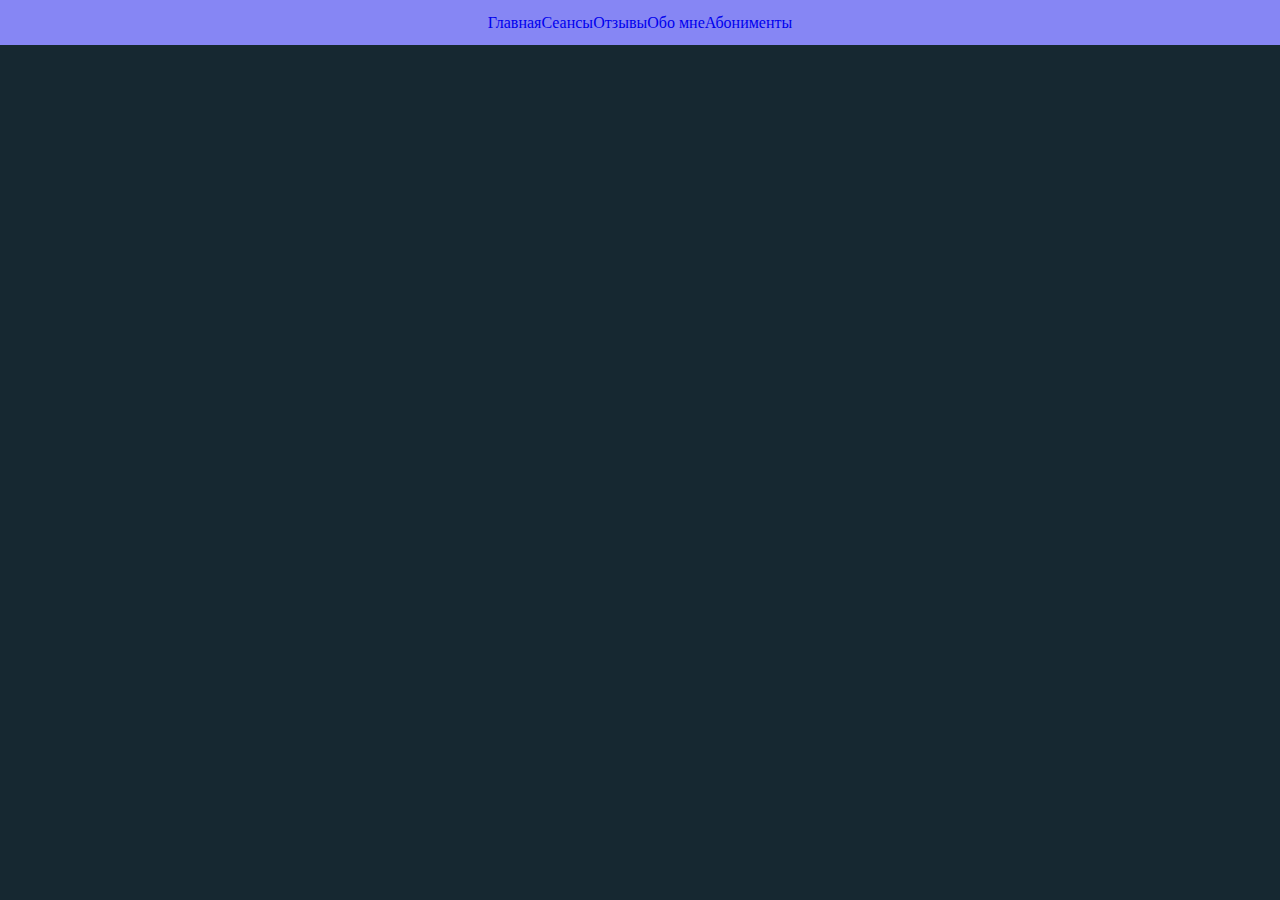
==== commit efaf2cd8: "create animation func" ====
--- a/index.html
+++ b/index.html
@@ -24,14 +24,49 @@
     </header>
 
     <div class="main show">
-        <div class="content">
-            main
+        <div class="content animation-container">
+            <div data-moveContainer class="main-content dFlex-column_center">
+                <img data-move src="./img/top_bg.png" class="main-content_bg" alt="">
+                <div data-move class="dFlex-column_center">
+                    <div class="main-content_text_container dFlex">
+                        <img src="./img/left_title.png" alt="">
+                        <h1 class="main-content_text_title MessiriHight">HEALTH PROMOTION</h1>
+                        <img src="./img/right_titile.png" alt="">
+                    </div>
+                    <div>
+                        <h2 class="main-content_text_subtitle MessiriHight"> AQUATHERAPY
+                            RitmStyle</h2>
+                    </div>
+                </div>
+            </div>
         </div>
     </div>
-    <div class="session hidden"><div class="content">session</div></div>
-    <div class="feedback hidden"><div class="content">feedback</div></div>
-    <div class="about hidden"><div class="content">about</div></div>
-    <div class="price hidden"><div class="content">price</div></div>
+    <div class="session hidden">
+        <div data-move="" class="content">
+            <div class=" dFlex ">
+                <img src="./img/left_session.png" alt="">
+                <h2 class="MessiriHight">Сеансы RitmStyle</h2>
+                <img src="./img/right_session.png" alt="">
+            </div>
+            <div class="session-cardList">
+                <div data-rotateContainer class="animation-container" >
+                    <div data-rotate class="session-cardItem">
+                        <img src="./img/card_bg.png" alt="">
+                        <h3>Стандартный RitmStyle</h3>
+                    </div>
+                </div>
+            </div>
+        </div>
+    </div>
+    <div class="feedback hidden">
+        <div class="content">feedback</div>
+    </div>
+    <div class="about hidden">
+        <div class="content">about</div>
+    </div>
+    <div class="price hidden">
+        <div class="content">price</div>
+    </div>
     <script type="module" src="./script/main.js"></script>
 
 </body>
--- a/style/newStyle/index.css
+++ b/style/newStyle/index.css
@@ -1,17 +1,24 @@
 @import url('../animation.css');
-
-*{
+@import url('./main.css');
+* {
     margin: 0;
     padding: 0;
     box-sizing: border-box;
 }
+
+body{
+    background-color: rgba(22, 40, 49, 1);
+}
+
 li {
     list-style: none;
 }
-a{
+
+a {
     text-decoration: none;
 }
-header{
+
+header {
     position: fixed;
     width: 100%;
     background-color: rgb(134, 134, 244);
@@ -21,11 +28,31 @@
     justify-content: center;
     z-index: 10;
 }
-.container{
+
+.container {
     width: 1300px;
     margin: 0 auto;
 }
-.content{
+
+.MessiriHight {
+    font-family: 'El Messiri';
+    font-weight: 700;
+    color: #Fff;
+}
+
+.dFlex {
+    display: flex;
+    align-items: center;
+}
+
+.dFlex-column_center {
+    display: flex;
+    flex-direction: column;
+    align-items: center;
+    justify-content: center;
+}
+
+.content {
     width: 100%;
     height: 100vh;
     display: flex;
@@ -33,26 +60,47 @@
     justify-content: center;
     flex-direction: column;
 }
-.main,.session,.feedback,.about,.price{
+
+.main,
+.session,
+.feedback,
+.about,
+.price {
     height: 100vh;
 }
-.header-list{
+
+.header-list {
     display: flex;
 }
-.main{
-    background-color: lightgray;
+
+
+
+
+
+
+
+.session {
 }
-.session{
-
-    background-color: lightblue;
+.session-cardItem{
+    width: 416px;
+        height: 258px;
+        transition: all .2s;
 }
-.feedback{
+.session-cardItem img{
+    position: absolute;
+}
+.session-cardItem h3{
+    position: absolute;
+}
+.feedback {
 
     background-color: lightgreen;
 }
-.about{
+
+.about {
     background-color: lightcoral;
 }
-.price{
+
+.price {
     background-color: lightcyan;
 }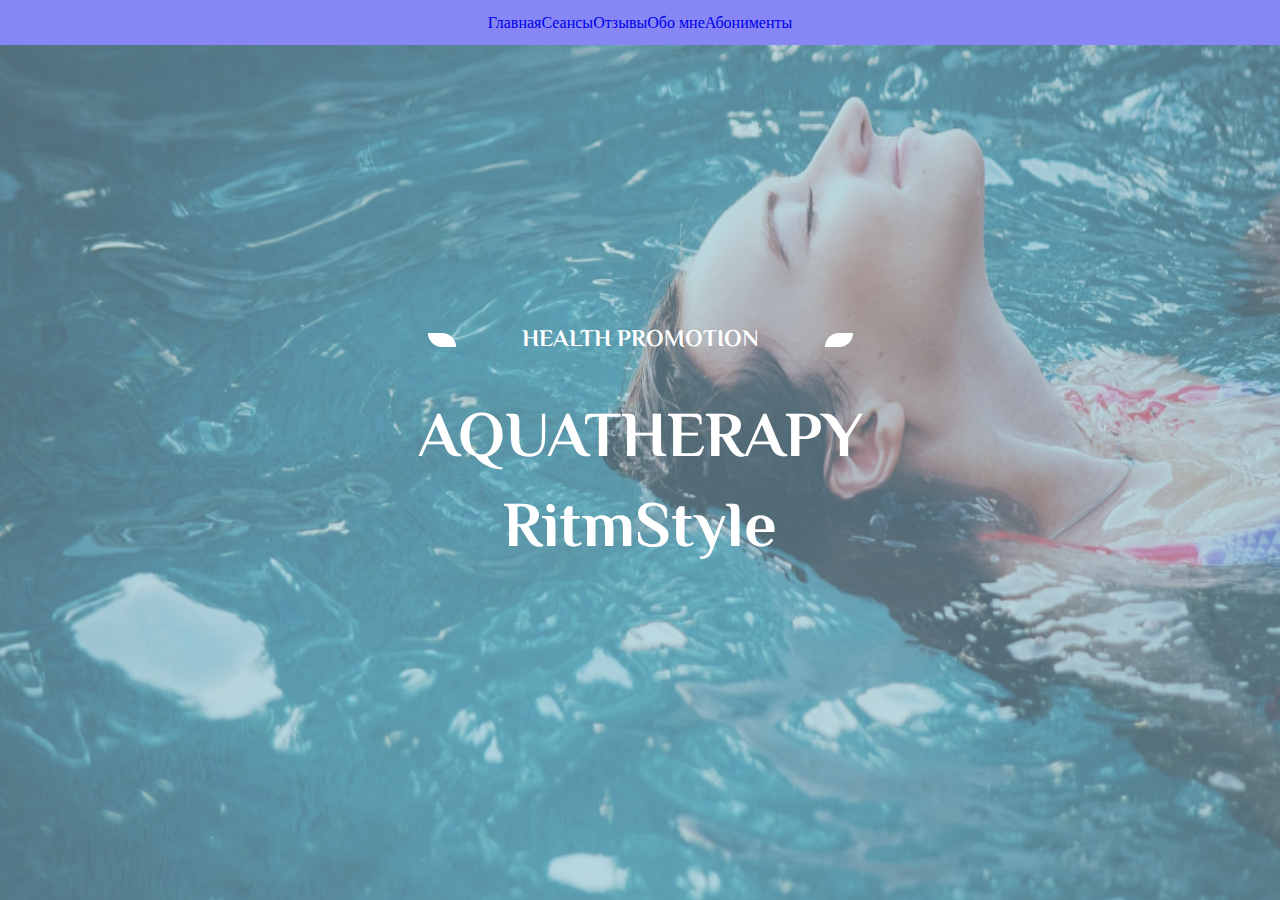
==== commit 53c01214: "complete animationon func and add slider" ====
--- a/index.html
+++ b/index.html
@@ -43,14 +43,20 @@
     </div>
     <div class="session hidden">
         <div data-move="" class="content">
-            <div class=" dFlex ">
+            <div class=" dFlex session-text_container ">
                 <img src="./img/left_session.png" alt="">
                 <h2 class="MessiriHight">Сеансы RitmStyle</h2>
                 <img src="./img/right_session.png" alt="">
             </div>
-            <div class="session-cardList">
+            <div class="session-cardList dFlex">
                 <div data-rotateContainer class="animation-container" >
-                    <div data-rotate class="session-cardItem">
+                    <div data-rotate class=" session-cardItem hidden ">
+                        <img src="./img/card_bg.png" alt="">
+                        <h3 class="MessiriHight">Стандартный RitmStyle</h3>
+                    </div>
+                </div>
+                <div data-rotateContainer class="animation-container">
+                    <div data-rotate class="session-cardItem hidden">
                         <img src="./img/card_bg.png" alt="">
                         <h3>Стандартный RitmStyle</h3>
                     </div>
@@ -59,7 +65,86 @@
         </div>
     </div>
     <div class="feedback hidden">
-        <div class="content">feedback</div>
+        <div class="content"><div class="feedback_title">
+            <img src="./img/left_session.png" alt="">
+            <h2 class="header_block">Отзывы</h2>
+            <img src="./img/right_session.png" alt="">
+        </div>
+        <ul data-roundaboutContainer class="feedback-roundabout_container">
+            <li data-roundabout class="feedback-roundabout_item">
+                <h3 class="feedback-roundabout_item-title">Кира Иванова</h3>
+                <p class="feedback-roundabout_item-text">Lorem ipsum dolor sit amet, consectetur adipiscing elit. Netus diam risus morbi nulla dictum.
+                    Urna mi orci gravida
+                    placerat amet, eu, aliquet facilisis aliquet. Dolor praesent nam ornare fringilla enim nibh
+                    donec sit imperdiet. Amet,
+                    diam duis eu sit et. Volutpat vestibulum a lectus sed blandit.
+                    Venenatis urna mattis eu enim molestie iaculis et aliquet. Velit in pellentesque vestibulum
+                    phasellus orci. Fermentum
+                    sed phasellus aliquam nulla non aenean. Quisque id nunc, mauris potenti a massa. Fermentum at
+                    elit, convallis leo dolor
+                    aliquet id elementum. Ullamcorper sociis et cum bibendum in egestas. Diam, urna, sed tempus
+                    mollis aliquam elit.
+                    Facilisi nam nulla pulvinar mauris vel lacinia venenatis.</p>
+            </li>
+            <li data-roundabout class="feedback-roundabout_item ">
+                <h3 class="feedback-roundabout_item-title">Кира Иванова</h3>
+                <p class="feedback-roundabout_item-text">Lorem ipsum dolor sit amet, consectetur adipiscing elit. Netus diam risus morbi nulla dictum.
+                    Urna mi orci
+                    gravida
+                    placerat amet, eu, aliquet facilisis aliquet. Dolor praesent nam ornare fringilla enim nibh
+                    donec sit imperdiet.
+                    Amet,
+                    diam duis eu sit et. Volutpat vestibulum a lectus sed blandit.
+                    Venenatis urna mattis eu enim molestie iaculis et aliquet. Velit in pellentesque vestibulum
+                    phasellus orci.
+                    Fermentum
+                    sed phasellus aliquam nulla non aenean. Quisque id nunc, mauris potenti a massa. Fermentum at
+                    elit, convallis
+                    leo dolor
+                    aliquet id elementum. Ullamcorper sociis et cum bibendum in egestas. Diam, urna, sed tempus
+                    mollis aliquam elit.
+                    Facilisi nam nulla pulvinar mauris vel lacinia venenatis.</p>
+            </li>
+            <li data-roundabout class="feedback-roundabout_item">
+                <h3 class="feedback-roundabout_item-title">Кира Иванова</h3>
+                <p class="feedback-roundabout_item-text">Lorem ipsum dolor sit amet, consectetur adipiscing elit. Netus diam risus morbi nulla dictum.
+                    Urna mi orci
+                    gravida
+                    placerat amet, eu, aliquet facilisis aliquet. Dolor praesent nam ornare fringilla enim nibh
+                    donec sit imperdiet.
+                    Amet,
+                    diam duis eu sit et. Volutpat vestibulum a lectus sed blandit.
+                    Venenatis urna mattis eu enim molestie iaculis et aliquet. Velit in pellentesque vestibulum
+                    phasellus orci.
+                    Fermentum
+                    sed phasellus aliquam nulla non aenean. Quisque id nunc, mauris potenti a massa. Fermentum at
+                    elit, convallis
+                    leo dolor
+                    aliquet id elementum. Ullamcorper sociis et cum bibendum in egestas. Diam, urna, sed tempus
+                    mollis aliquam elit.
+                    Facilisi nam nulla pulvinar mauris vel lacinia venenatis.</p>
+            </li>
+            <li data-roundabout class="feedback-roundabout_item">
+                <h3  class="feedback-roundabout_item-title">Кира Иванова</h3>
+                <p class="feedback-roundabout_item-text">Lorem ipsum dolor sit amet, consectetur adipiscing elit. Netus diam risus morbi nulla dictum.
+                    Urna mi orci
+                    gravida
+                    placerat amet, eu, aliquet facilisis aliquet. Dolor praesent nam ornare fringilla enim nibh
+                    donec sit imperdiet.
+                    Amet,
+                    diam duis eu sit et. Volutpat vestibulum a lectus sed blandit.
+                    Venenatis urna mattis eu enim molestie iaculis et aliquet. Velit in pellentesque vestibulum
+                    phasellus orci.
+                    Fermentum
+                    sed phasellus aliquam nulla non aenean. Quisque id nunc, mauris potenti a massa. Fermentum at
+                    elit, convallis
+                    leo dolor
+                    aliquet id elementum. Ullamcorper sociis et cum bibendum in egestas. Diam, urna, sed tempus
+                    mollis aliquam elit.
+                    Facilisi nam nulla pulvinar mauris vel lacinia venenatis.</p>
+            </li>
+        
+        </ul></div>
     </div>
     <div class="about hidden">
         <div class="content">about</div>
--- a/style/newStyle/index.css
+++ b/style/newStyle/index.css
@@ -1,5 +1,6 @@
-@import url('../animation.css');
+@import url('./animation.css');
 @import url('./main.css');
+@import url('./session.css');
 * {
     margin: 0;
     padding: 0;
@@ -53,6 +54,7 @@
 }
 
 .content {
+    overflow: hidden;
     width: 100%;
     height: 100vh;
     display: flex;
@@ -79,24 +81,46 @@
 
 
 
-.session {
-}
-.session-cardItem{
-    width: 416px;
-        height: 258px;
-        transition: all .2s;
-}
-.session-cardItem img{
-    position: absolute;
-}
-.session-cardItem h3{
-    position: absolute;
-}
+
 .feedback {
 
-    background-color: lightgreen;
 }
 
+.feedback-roundabout_container{
+    display: flex;
+    justify-content: center;
+    transform: translateX(12.5%);
+    transition: all .5s;
+}
+.feedback-roundabout_item{
+    transform: scale(.8);
+    opacity: .6;
+width: 636px;
+    height: 350px;
+    background-color: rgba(1, 138, 190, 1);
+    margin: 0 25px;
+    border-radius: 10px;
+    padding: 50px 60px;
+    display: flex;
+    flex-direction: column;
+    align-items: flex-start;
+    color:#Fff
+}
+.feedback-roundabout_item.active{
+    opacity: 1;
+    transform: scale(1);
+}
+.feedback-roundabout_item-title{
+    font-family: 'Proxima Nova';
+        font-size: 20px;
+    margin-bottom: 20px;
+}
+.feedback-roundabout_item-text{
+    font-family: 'Proxima Nova';
+font-weight: 300;
+    font-size: 14px;
+        line-height: 19.6px;
+}
 .about {
     background-color: lightcoral;
 }
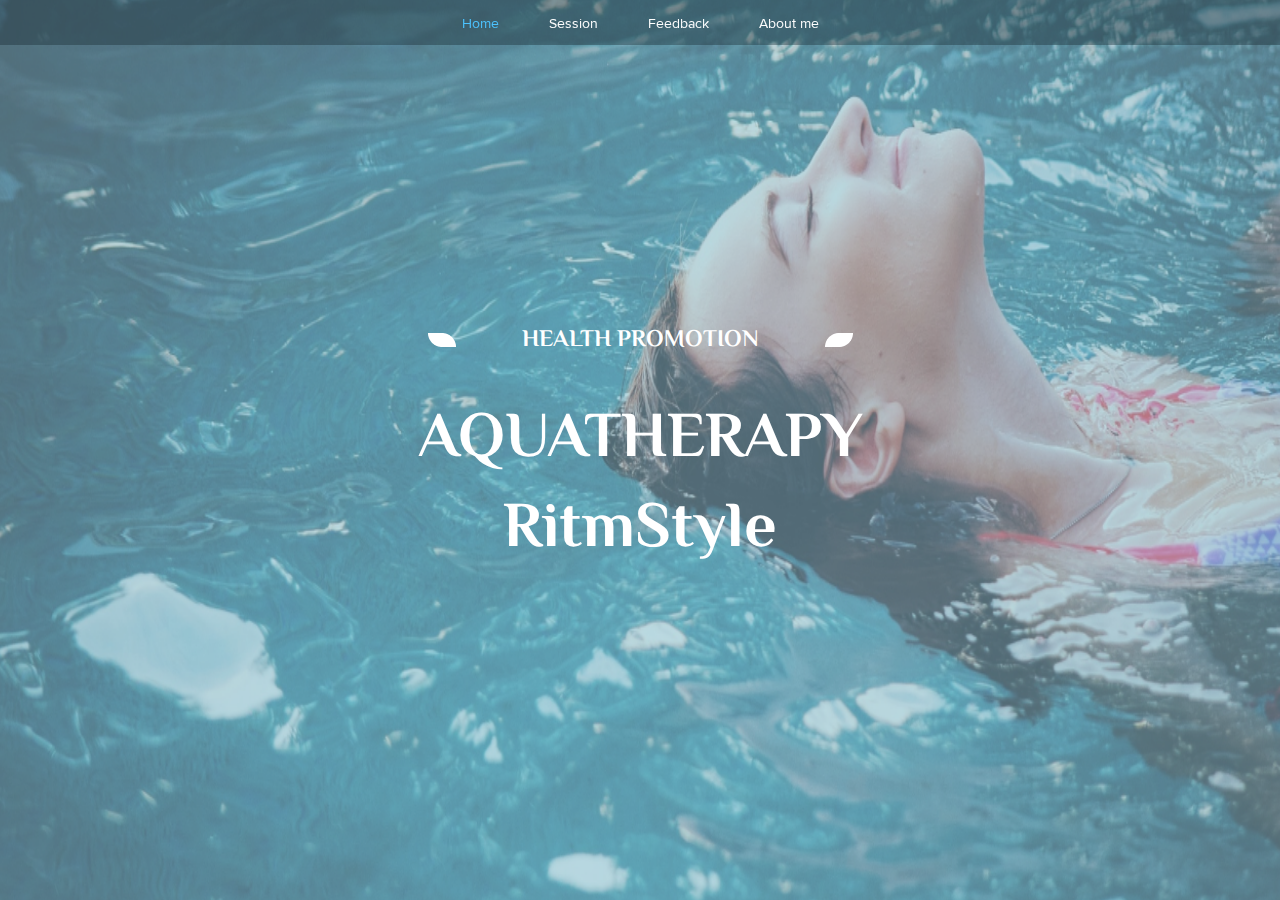
==== commit 159f5333: "finaly ver 0.1" ====
--- a/index.html
+++ b/index.html
@@ -5,7 +5,7 @@
     <meta charset="UTF-8">
     <meta name="viewport" content="width=device-width, initial-scale=1.0">
     <title>Animation Preview</title>
-    <link rel="stylesheet" href="./style/newStyle/index.css" />
+    <link rel="stylesheet" href="./style/index.css" />
     <link rel="preconnect" href="https://fonts.googleapis.com">
     <link rel="preconnect" href="https://fonts.gstatic.com" crossorigin>
     <link href="https://fonts.googleapis.com/css2?family=El+Messiri:wght@400..700&display=swap" rel="stylesheet">
@@ -15,11 +15,10 @@
 <body>
     <header>
         <ul class="header-list">
-            <li><a id="headerLink" href="#main">Главная</a></li>
-            <li><a id="headerLink" href="#session">Сеансы</a></li>
-            <li><a id="headerLink" href="#feedback">Отзывы</a></li>
-            <li><a id="headerLink" href="#about">Обо мне</a></li>
-            <li><a id="headerLink" href="#price">Абонименты</a></li>
+            <li><a id="headerLink" href="#main">Home</a></li>
+            <li><a id="headerLink" href="#session">Session</a></li>
+            <li><a id="headerLink" href="#feedback">Feedback</a></li>
+            <li><a id="headerLink" href="#about">About me</a></li>
         </ul>
     </header>
 
@@ -45,113 +44,131 @@
         <div data-move="" class="content">
             <div class=" dFlex session-text_container ">
                 <img src="./img/left_session.png" alt="">
-                <h2 class="MessiriHight">Сеансы RitmStyle</h2>
+                <h2 class="MessiriHight">Sessions RitmStyle</h2>
                 <img src="./img/right_session.png" alt="">
             </div>
             <div class="session-cardList dFlex">
-                <div data-rotateContainer class="animation-container" >
+                <div data-rotateContainer class="animation-container">
                     <div data-rotate class=" session-cardItem hidden ">
                         <img src="./img/card_bg.png" alt="">
-                        <h3 class="MessiriHight">Стандартный RitmStyle</h3>
+                        <h3 class="MessiriHight">Standard RitmStyle</h3>
                     </div>
                 </div>
                 <div data-rotateContainer class="animation-container">
                     <div data-rotate class="session-cardItem hidden">
                         <img src="./img/card_bg.png" alt="">
-                        <h3>Стандартный RitmStyle</h3>
+                        <h3>RitmStyle for family</h3>
                     </div>
                 </div>
             </div>
         </div>
     </div>
-    <div class="feedback hidden">
-        <div class="content"><div class="feedback_title">
-            <img src="./img/left_session.png" alt="">
-            <h2 class="header_block">Отзывы</h2>
-            <img src="./img/right_session.png" alt="">
+    <div data-moveContainer class="feedback hidden">
+        <div class="content">
+            <div class="animation-container">
+                <div data-move class="feedback_title">
+                    <img src="./img/left_session.png" alt="">
+                    <h2 class="MessiriHight">Feedback</h2>
+                    <img src="./img/right_session.png" alt="">
+                </div>
+            </div>
+
+            <ul data-roundaboutContainer class="feedback-roundabout_container">
+                <li data-roundabout class="feedback-roundabout_item">
+                    <h3 class="feedback-roundabout_item-title">Kira Ivanova</h3>
+                    <p class="feedback-roundabout_item-text">Lorem ipsum dolor sit amet, consectetur adipiscing elit.
+                        Netus diam risus morbi nulla dictum.
+                        Urna mi orci gravida
+                        placerat amet, eu, aliquet facilisis aliquet. Dolor praesent nam ornare fringilla enim nibh
+                        donec sit imperdiet. Amet,
+                        diam duis eu sit et. Volutpat vestibulum a lectus sed blandit.
+                        Venenatis urna mattis eu enim molestie iaculis et aliquet. Velit in pellentesque vestibulum
+                        phasellus orci. Fermentum
+                        sed phasellus aliquam nulla non aenean. Quisque id nunc, mauris potenti a massa. Fermentum at
+                        elit, convallis leo dolor
+                        aliquet id elementum. Ullamcorper sociis et cum bibendum in egestas. Diam, urna, sed tempus
+                        mollis aliquam elit.
+                        Facilisi nam nulla pulvinar mauris vel lacinia venenatis.</p>
+                </li>
+                <li data-roundabout class="feedback-roundabout_item ">
+                    <h3 class="feedback-roundabout_item-title">Kira Ivanova</h3>
+                    <p class="feedback-roundabout_item-text">Lorem ipsum dolor sit amet, consectetur adipiscing elit.
+                        Netus diam risus morbi nulla dictum.
+                        Urna mi orci
+                        gravida
+                        placerat amet, eu, aliquet facilisis aliquet. Dolor praesent nam ornare fringilla enim nibh
+                        donec sit imperdiet.
+                        Amet,
+                        diam duis eu sit et. Volutpat vestibulum a lectus sed blandit.
+                        Venenatis urna mattis eu enim molestie iaculis et aliquet. Velit in pellentesque vestibulum
+                        phasellus orci.
+                        Fermentum
+                        sed phasellus aliquam nulla non aenean. Quisque id nunc, mauris potenti a massa. Fermentum at
+                        elit, convallis
+                        leo dolor
+                        aliquet id elementum. Ullamcorper sociis et cum bibendum in egestas. Diam, urna, sed tempus
+                        mollis aliquam elit.
+                        Facilisi nam nulla pulvinar mauris vel lacinia venenatis.</p>
+                </li>
+                <li data-roundabout class="feedback-roundabout_item">
+                    <h3 class="feedback-roundabout_item-title">Kira Ivanova</h3>
+                    <p class="feedback-roundabout_item-text">Lorem ipsum dolor sit amet, consectetur adipiscing elit.
+                        Netus diam risus morbi nulla dictum.
+                        Urna mi orci
+                        gravida
+                        placerat amet, eu, aliquet facilisis aliquet. Dolor praesent nam ornare fringilla enim nibh
+                        donec sit imperdiet.
+                        Amet,
+                        diam duis eu sit et. Volutpat vestibulum a lectus sed blandit.
+                        Venenatis urna mattis eu enim molestie iaculis et aliquet. Velit in pellentesque vestibulum
+                        phasellus orci.
+                        Fermentum
+                        sed phasellus aliquam nulla non aenean. Quisque id nunc, mauris potenti a massa. Fermentum at
+                        elit, convallis
+                        leo dolor
+                        aliquet id elementum. Ullamcorper sociis et cum bibendum in egestas. Diam, urna, sed tempus
+                        mollis aliquam elit.
+                        Facilisi nam nulla pulvinar mauris vel lacinia venenatis.</p>
+                </li>
+                <li data-roundabout class="feedback-roundabout_item">
+                    <h3 class="feedback-roundabout_item-title">Kira Ivanova</h3>
+                    <p class="feedback-roundabout_item-text">Lorem ipsum dolor sit amet, consectetur adipiscing elit.
+                        Netus diam risus morbi nulla dictum.
+                        Urna mi orci
+                        gravida
+                        placerat amet, eu, aliquet facilisis aliquet. Dolor praesent nam ornare fringilla enim nibh
+                        donec sit imperdiet.
+                        Amet,
+                        diam duis eu sit et. Volutpat vestibulum a lectus sed blandit.
+                        Venenatis urna mattis eu enim molestie iaculis et aliquet. Velit in pellentesque vestibulum
+                        phasellus orci.
+                        Fermentum
+                        sed phasellus aliquam nulla non aenean. Quisque id nunc, mauris potenti a massa. Fermentum at
+                        elit, convallis
+                        leo dolor
+                        aliquet id elementum. Ullamcorper sociis et cum bibendum in egestas. Diam, urna, sed tempus
+                        mollis aliquam elit.
+                        Facilisi nam nulla pulvinar mauris vel lacinia venenatis.</p>
+                </li>
+
+            </ul>
         </div>
-        <ul data-roundaboutContainer class="feedback-roundabout_container">
-            <li data-roundabout class="feedback-roundabout_item">
-                <h3 class="feedback-roundabout_item-title">Кира Иванова</h3>
-                <p class="feedback-roundabout_item-text">Lorem ipsum dolor sit amet, consectetur adipiscing elit. Netus diam risus morbi nulla dictum.
-                    Urna mi orci gravida
-                    placerat amet, eu, aliquet facilisis aliquet. Dolor praesent nam ornare fringilla enim nibh
-                    donec sit imperdiet. Amet,
-                    diam duis eu sit et. Volutpat vestibulum a lectus sed blandit.
-                    Venenatis urna mattis eu enim molestie iaculis et aliquet. Velit in pellentesque vestibulum
-                    phasellus orci. Fermentum
-                    sed phasellus aliquam nulla non aenean. Quisque id nunc, mauris potenti a massa. Fermentum at
-                    elit, convallis leo dolor
-                    aliquet id elementum. Ullamcorper sociis et cum bibendum in egestas. Diam, urna, sed tempus
-                    mollis aliquam elit.
-                    Facilisi nam nulla pulvinar mauris vel lacinia venenatis.</p>
-            </li>
-            <li data-roundabout class="feedback-roundabout_item ">
-                <h3 class="feedback-roundabout_item-title">Кира Иванова</h3>
-                <p class="feedback-roundabout_item-text">Lorem ipsum dolor sit amet, consectetur adipiscing elit. Netus diam risus morbi nulla dictum.
-                    Urna mi orci
-                    gravida
-                    placerat amet, eu, aliquet facilisis aliquet. Dolor praesent nam ornare fringilla enim nibh
-                    donec sit imperdiet.
-                    Amet,
-                    diam duis eu sit et. Volutpat vestibulum a lectus sed blandit.
-                    Venenatis urna mattis eu enim molestie iaculis et aliquet. Velit in pellentesque vestibulum
-                    phasellus orci.
-                    Fermentum
-                    sed phasellus aliquam nulla non aenean. Quisque id nunc, mauris potenti a massa. Fermentum at
-                    elit, convallis
-                    leo dolor
-                    aliquet id elementum. Ullamcorper sociis et cum bibendum in egestas. Diam, urna, sed tempus
-                    mollis aliquam elit.
-                    Facilisi nam nulla pulvinar mauris vel lacinia venenatis.</p>
-            </li>
-            <li data-roundabout class="feedback-roundabout_item">
-                <h3 class="feedback-roundabout_item-title">Кира Иванова</h3>
-                <p class="feedback-roundabout_item-text">Lorem ipsum dolor sit amet, consectetur adipiscing elit. Netus diam risus morbi nulla dictum.
-                    Urna mi orci
-                    gravida
-                    placerat amet, eu, aliquet facilisis aliquet. Dolor praesent nam ornare fringilla enim nibh
-                    donec sit imperdiet.
-                    Amet,
-                    diam duis eu sit et. Volutpat vestibulum a lectus sed blandit.
-                    Venenatis urna mattis eu enim molestie iaculis et aliquet. Velit in pellentesque vestibulum
-                    phasellus orci.
-                    Fermentum
-                    sed phasellus aliquam nulla non aenean. Quisque id nunc, mauris potenti a massa. Fermentum at
-                    elit, convallis
-                    leo dolor
-                    aliquet id elementum. Ullamcorper sociis et cum bibendum in egestas. Diam, urna, sed tempus
-                    mollis aliquam elit.
-                    Facilisi nam nulla pulvinar mauris vel lacinia venenatis.</p>
-            </li>
-            <li data-roundabout class="feedback-roundabout_item">
-                <h3  class="feedback-roundabout_item-title">Кира Иванова</h3>
-                <p class="feedback-roundabout_item-text">Lorem ipsum dolor sit amet, consectetur adipiscing elit. Netus diam risus morbi nulla dictum.
-                    Urna mi orci
-                    gravida
-                    placerat amet, eu, aliquet facilisis aliquet. Dolor praesent nam ornare fringilla enim nibh
-                    donec sit imperdiet.
-                    Amet,
-                    diam duis eu sit et. Volutpat vestibulum a lectus sed blandit.
-                    Venenatis urna mattis eu enim molestie iaculis et aliquet. Velit in pellentesque vestibulum
-                    phasellus orci.
-                    Fermentum
-                    sed phasellus aliquam nulla non aenean. Quisque id nunc, mauris potenti a massa. Fermentum at
-                    elit, convallis
-                    leo dolor
-                    aliquet id elementum. Ullamcorper sociis et cum bibendum in egestas. Diam, urna, sed tempus
-                    mollis aliquam elit.
-                    Facilisi nam nulla pulvinar mauris vel lacinia venenatis.</p>
-            </li>
-        
-        </ul></div>
     </div>
     <div class="about hidden">
-        <div class="content">about</div>
-    </div>
-    <div class="price hidden">
-        <div class="content">price</div>
-    </div>
+        <div class="content"><div data-centerRotateContainer class="about-container animation-container">
+            <div data-centerRotate class="about-container_item_text MessiriHight">
+                <p>Hello, friend. My name is Dmitry, and this site is a mini-preview of a smaller part of the animations I can do. I
+                    can
+                    do
+                    various kinds of transition animations, transformation animations, different kinds of illumination (and
+                    everything
+                    related to them) and so on. If you need some special animation for your website or app, I'd be happy to help
+                    you.
+                </p>
+            </div>
+            <div class="about-container_item_img"><img src="./img/iStock-840862716.jpg" alt=""></div></div>
+            </div>
+        </div>
     <script type="module" src="./script/main.js"></script>
 
 </body>
--- a/style/index.css
+++ b/style/index.css
@@ -0,0 +1,120 @@
+@import url('./animation.css');
+@import url('./main.css');
+@import url('./session.css');
+@import url('./feedback.css');
+@import url('./header.css');
+@font-face {
+    font-family: 'Proxima Nova';
+    src: url('../../fonts/poxima_nova.ttf');
+}
+* {
+    margin: 0;
+    padding: 0;
+    box-sizing: border-box;
+}
+
+body{
+    background-color: rgba(22, 40, 49, 1);
+}
+
+li {
+    list-style: none;
+}
+
+a {
+    text-decoration: none;
+}
+
+header {
+    position: fixed;
+    width: 100%;
+    height: 5vh;
+    display: flex;
+    align-items: center;
+    justify-content: center;
+    z-index: 10;
+}
+
+.container {
+    width: 1300px;
+    margin: 0 auto;
+}
+
+.MessiriHight {
+    font-family: 'El Messiri';
+    font-weight: 700;
+    color: #Fff;
+}
+
+.dFlex {
+    display: flex;
+    align-items: center;
+}
+
+.dFlex-column_center {
+    display: flex;
+    flex-direction: column;
+    align-items: center;
+    justify-content: center;
+}
+
+.content {
+    overflow: hidden;
+    width: 100%;
+    height: 100vh;
+    display: flex;
+    align-items: center;
+    justify-content: center;
+    flex-direction: column;
+}
+
+.main,
+.session,
+.feedback,
+.about,
+.price {
+    height: 100vh;
+}
+
+.header-list {
+    display: flex;
+}
+
+
+
+
+
+
+
+
+
+
+.about-container {
+    display: flex;
+    justify-content: center;
+    align-items: center;
+
+}
+.about-container_item_text{
+    border-radius: 5px;
+    padding: 25px;
+    border: 1px solid rgb(76, 195, 255) ;
+    width: 40vw;
+    height: 50vh;
+    font-size: 30px;
+        margin: 20px;
+        transform: rotateY(7deg);
+}
+.about-container_item_img{
+    width: 40vw;
+    overflow: hidden;
+        margin: 20px;
+        border-radius: 5px;
+        height: 470px;
+        transform: rotateY(-7deg);
+}
+.about-container_item_img img{
+    transform: scale(.7) translateY(-190px) translateX(-400px);
+}
+
+
